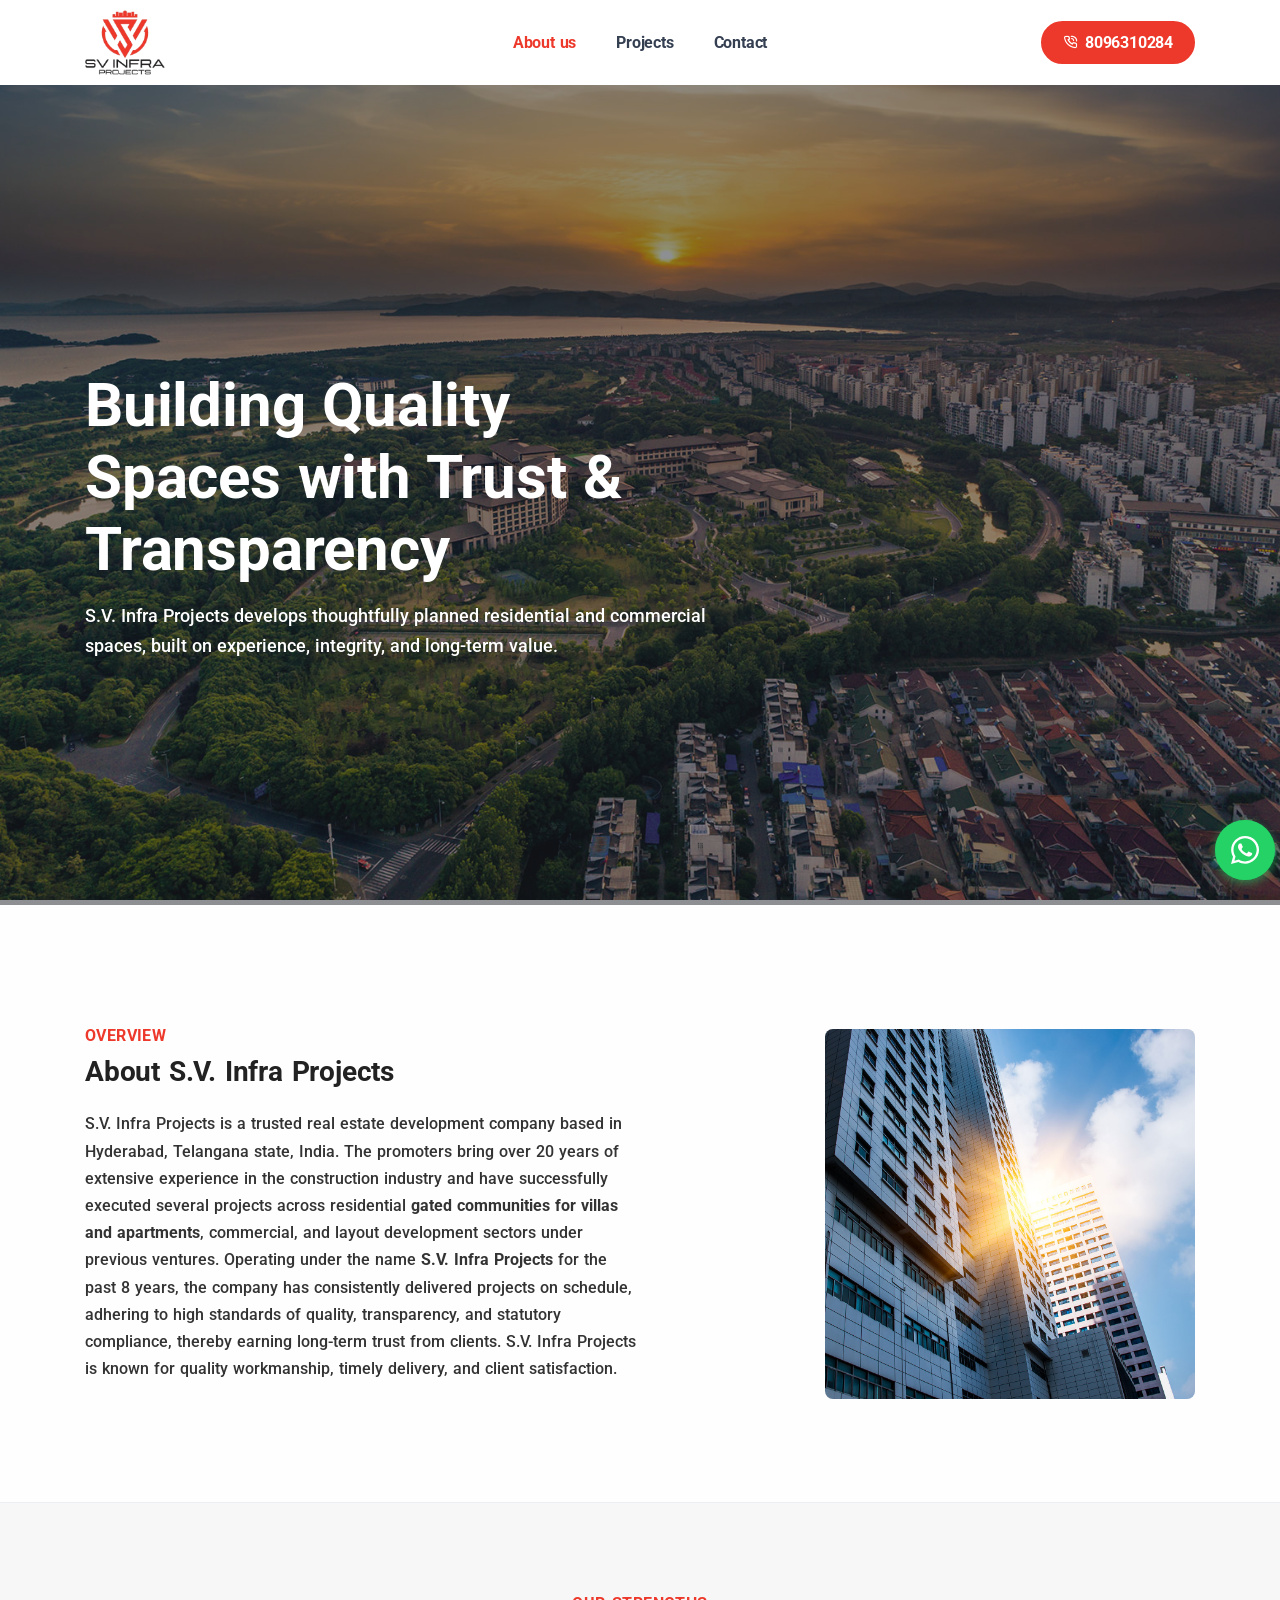
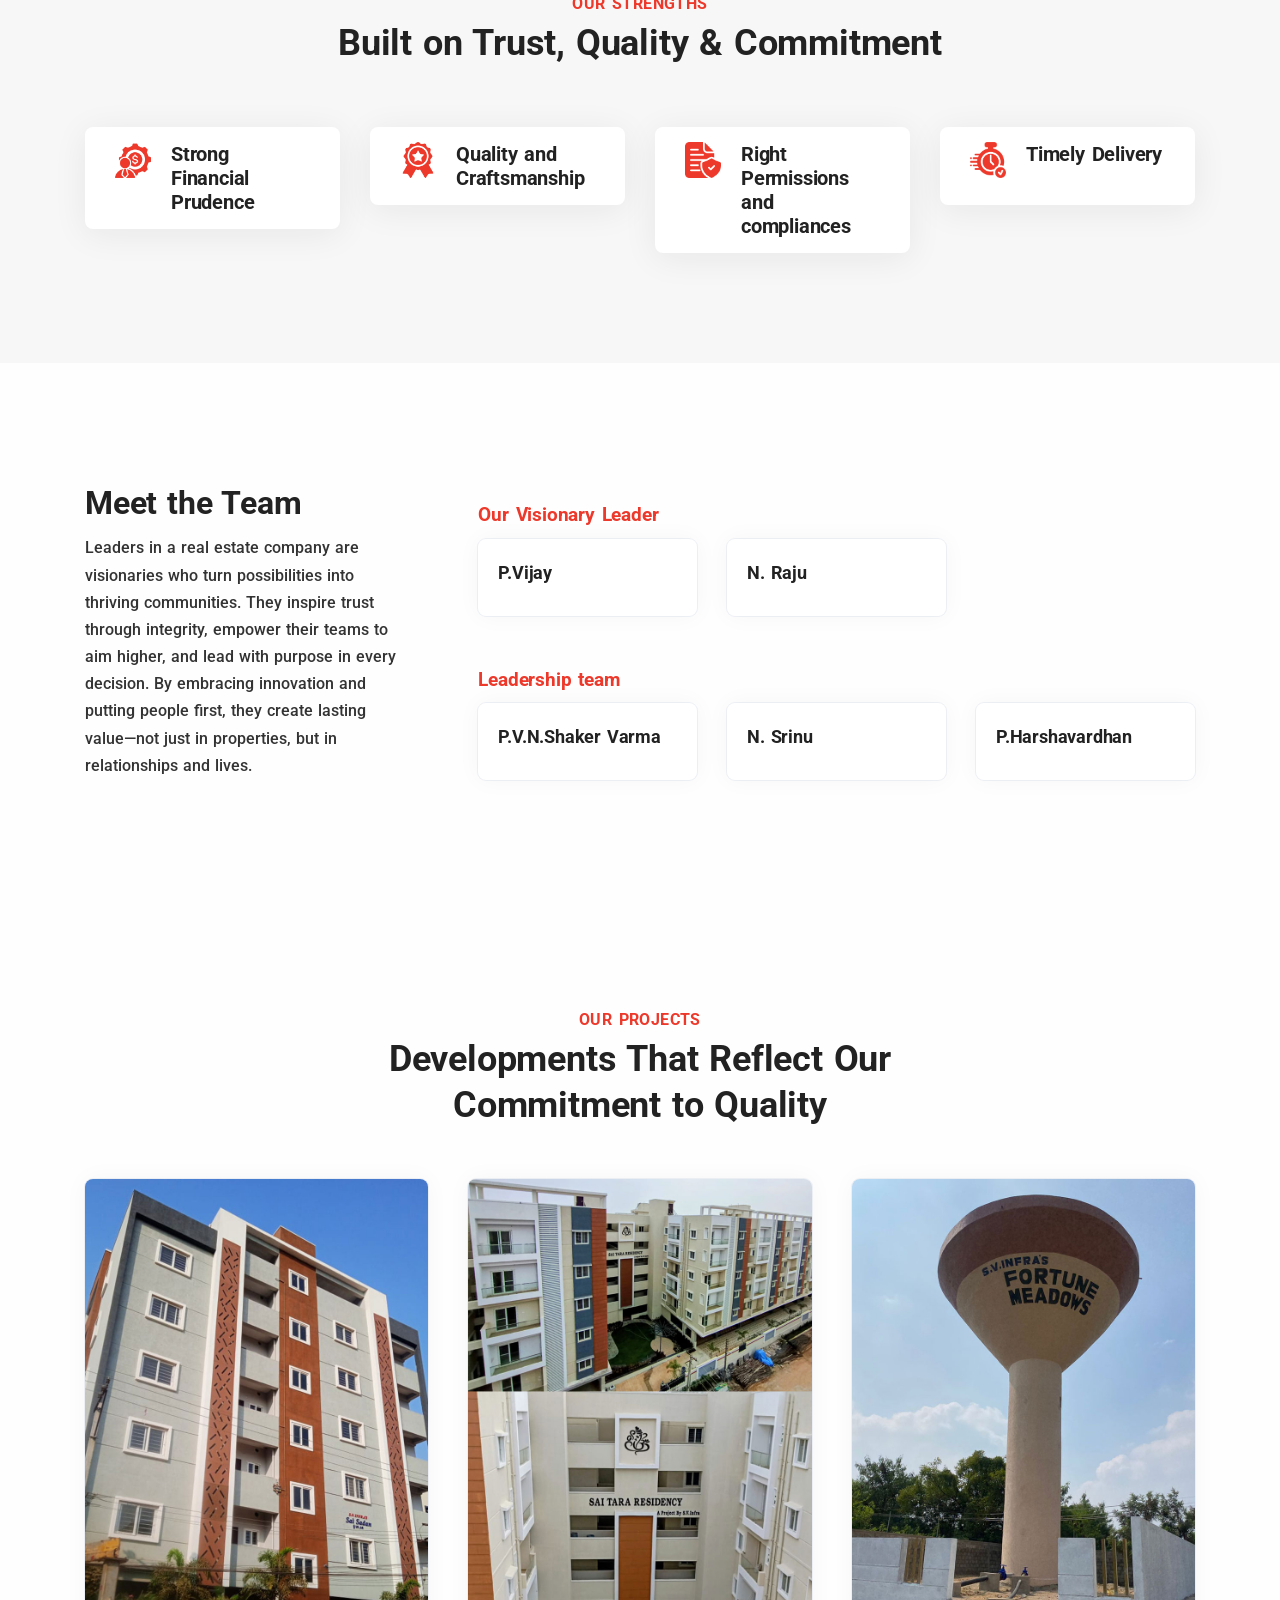
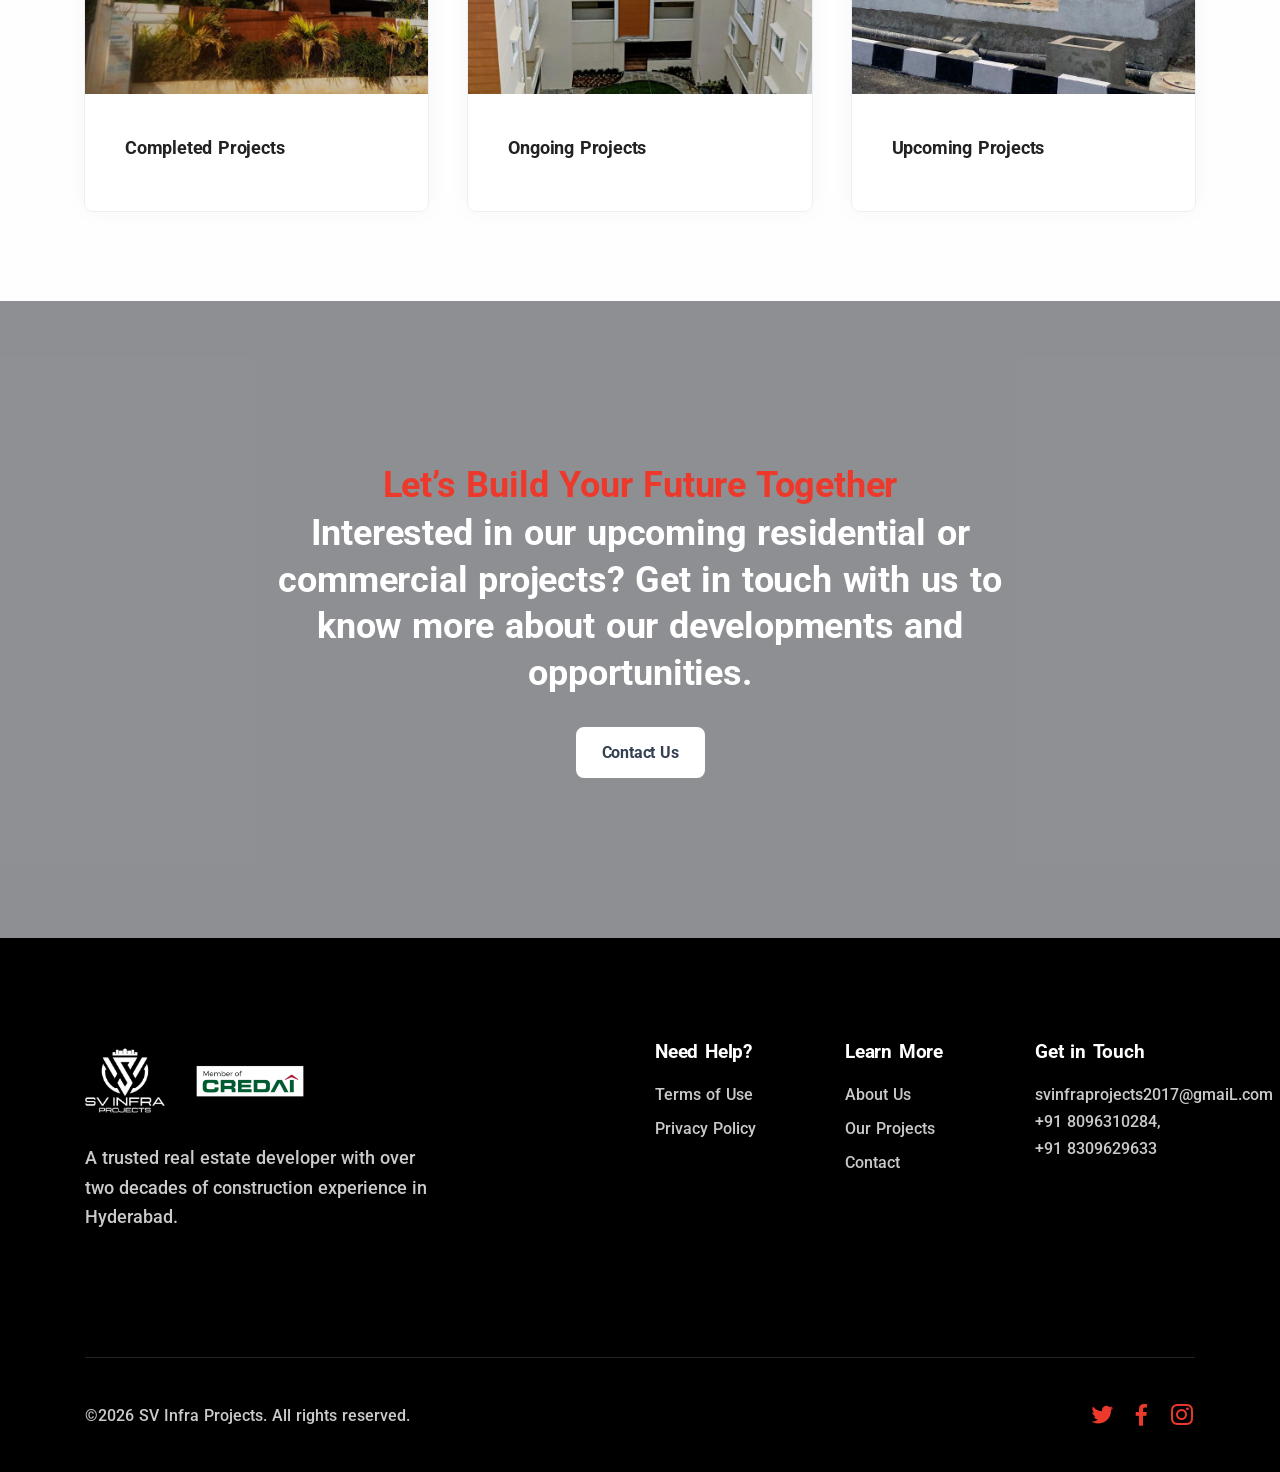
==== index.html @ 5ed94914 "first commit" ====
<!DOCTYPE html>
<html lang="en">
  <head>
    <meta charset="utf-8" />
    <meta name="viewport" content="width=device-width, initial-scale=1.0" />

    
    <title>S.V. Infra Projects | Trusted Real Estate Developer in Hyderabad</title>
    <meta name="description" content="S.V. Infra Projects is a Hyderabad-based real estate developer with 20+ years of construction experience, delivering quality residential and commercial projects with trust and timely execution." />
    <link rel="shortcut icon" href="./assets/img/icon.png" />
    <link rel="stylesheet" href="./assets/css/plugins.css" />
    <link rel="stylesheet" href="./assets/css/style.css" />
    <link rel="stylesheet" href="./assets/css/colors/aqua.css" />
    <link
      href="https://fonts.googleapis.com/css2?family=Italianno&display=swap"
      rel="stylesheet"
    />
    <link rel="stylesheet" href="./assets/css/custom.css" />
    <style>
      .cardDiv{
        background-color: #fff;
        padding: 15px 30px;
        border-radius: 8px;
        box-shadow: 0rem 0.25rem 1.75rem rgba(30, 34, 40, 0.07) !important;
        flex-direction: column;
        /* color:#02464f; */
      }
      .cardDiv h4{
        /* color:#02464f; */
        line-height: normal;
        font-size: 1rem;
      }
      .cardDiv p{
        color:#333;
      }
      .card-body h4{
        /* color:#02464f; */
      }
      #club .card-body{
        padding: 1rem !important;
      }
      .team .card-body{
        padding:1rem
      }

       @media (max-width: 800px) {
            .team .card{
              margin-bottom: 20px;
            }
          }
    </style>
  </head>

  <body>
    <div class="content-wrapper">
      <header class="wrapper bg-soft-primary">
        <nav
          class="navbar navbar-expand-lg navbar navbar-expand-lg" style="background-color: #fff;"
        >
          <div class="container flex-lg-row flex-nowrap align-items-center">
            <div class="navbar-brand w-100" style="padding:10px 0">
              <a href="./index.html">
                <img
                  class="logo-dark"
                  src="./assets/img/logo.png"
                  alt=""
                  style="max-width: 80px"
                />
                
              </a>
            </div>
            <div
              class="navbar-collapse offcanvas offcanvas-nav offcanvas-start"
            >
              <div class="offcanvas-header d-lg-none">
                <h3 class="text-white fs-30 mb-0">SV Infra Projects</h3>
                <button
                  type="button"
                  class="btn-close btn-close-white"
                  data-bs-dismiss="offcanvas"
                  aria-label="Close"
                ></button>
              </div>
              <div class="offcanvas-body ms-lg-auto d-flex flex-column h-100">
                <ul class="navbar-nav">
                  
                  <li class="nav-item">
                    <a class="nav-link active" href="index.html">About us</a>
                  </li>
                  <li class="nav-item">
                    <a class="nav-link" href="projects.html">Projects</a>
                  </li>
                 

                  
                  <li class="nav-item">
                    <a class="nav-link" href="contact.html">Contact</a>
                  </li>
                </ul>
                <!-- /.navbar-nav -->
                <div class="offcanvas-footer d-lg-none">
                  <div>
                    <a href="mailto:svinfraprojects2017@gmaiL.com" class="link-inverse"
                      >svinfraprojects2017@gmaiL.com</a
                    >
                    <br />
                    +91 8096310284, <br />
                    8309629633<br/>
                    <nav class="nav social social-white mt-4">
                      <a href="#" target="_blank"
                        ><i class="uil uil-twitter"></i
                      ></a>
                      <a
                        href="#"
                        target="_blank"
                        ><i class="uil uil-facebook-f"></i
                      ></a>

                      <a
                        href="#"
                        target="_blank"
                        ><i class="uil uil-instagram"></i
                      ></a>
                     
                    </nav>
                    <!-- /.social -->
                  </div>
                </div>
                <!-- /.offcanvas-footer -->
              </div>
              <!-- /.offcanvas-body -->
            </div>
            <!-- /.navbar-collapse -->
            <div class="navbar-other w-100 d-flex ms-auto">
              <ul class="navbar-nav flex-row align-items-center ms-auto">
                <li class="nav-item d-none d-md-block">
                  <a
                    href="tel:8096310284"
                    class="btn btn-sm btn-icon btn-icon-start btn-primary rounded-pill text-white"
                   
                    ><i class="uil uil-phone-volume"></i>8096310284</a
                  >
                </li>

                <li class="nav-item d-lg-none">
                  <button class="hamburger offcanvas-nav-btn">
                    <span></span>
                  </button>
                </li>
              </ul>
              <!-- /.navbar-nav -->
            </div>
            <!-- /.navbar-other -->
          </div>
          <!-- /.container -->
        </nav>
        <!-- /.navbar -->
        <div
          class="offcanvas offcanvas-top bg-light"
          id="offcanvas-search"
          data-bs-scroll="true"
        >
          <div class="container d-flex flex-row py-6">
            
            <button
              type="button"
              class="btn-close"
              data-bs-dismiss="offcanvas"
              aria-label="Close"
            ></button>
          </div>
          <!-- /.container -->
        </div>
        <!-- /.offcanvas -->
      </header>
      <!-- /header -->

      <section
        class="wrapper image-wrapper bg-image bg-overlay text-white"
        style="min-height: calc(100dvh - 80px)"
        data-image-src="assets/img/city-sunset.jpg" id="home"
      >
        <div
          class="container pt-17 pb-12 pt-md-19 pb-md-16"
          style="height: calc(100dvh - 80px); align-content: center"
        >
          <div class="row">
            <div class="col-md-10 col-lg-10 col-xl-7">
              <div class="post-header" style="align-content: left">
                <!-- <div class="post-category text-white">
                  <a href="#" class="" rel="category"
                    >Experience elevated living
                  </a>
                </div> -->
                <!-- /.post-category -->
                <h1 class="display-1 mb-3 text-white">
                  Building Quality Spaces with Trust & Transparency
                </h1>
                <p class="lead">
                  S.V. Infra Projects develops thoughtfully planned residential and commercial spaces, built on experience, integrity, and long-term value.
                </p>
              </div>
              <!-- /.post-header -->
            </div>
            <!-- /column -->
          </div>
          <!-- /.row -->
        </div>
        <!-- /.container -->
      </section>
      <!-- /section -->
      <section class="wrapper bg-light wrapper-border" id="about">
        <div class="container pt-14 pt-md-16 pb-13 pb-md-15">
          <div class="row">
            <div class="col-lg-12">
              <article>
                
                <div class="row gx-0 align-items-center">
                  <div class="col-md-6 text-justify">
                    <h3 class="fs-16 text-uppercase text-primary mb-1">Overview</h3>
                    <h2 class="display-6 mb-4">
                  About S.V. Infra Projects
                </h2>
                    <p>
                      S.V. Infra Projects is a trusted real estate development company based in Hyderabad, Telangana state, India. The promoters bring over 20 years of extensive experience in the construction industry and have successfully executed several projects across residential <strong>gated communities for villas and apartments</strong>, commercial, and layout development sectors under previous ventures. Operating under the name <strong>S.V. Infra Projects</strong> for the past 8 years, the company has consistently delivered projects on schedule, adhering to high standards of quality, transparency, and statutory compliance, thereby earning long-term trust from clients. S.V. Infra Projects is known for quality workmanship, timely delivery, and client satisfaction.
                    </p>
                    
<!-- 
                    <a
                      href="#"
                      class="btn btn-primary rounded-pill mb-6"
                      data-bs-toggle="modal"
                      data-bs-target="#modal-project-enquiry"
                      >Schedule a Site Visit</a
                    > -->
                  </div>
                  <!--/column -->
                  <div class="col-md-4 ms-auto">
                 <figure class="rounded">
                          <img class="img-fluid" src="assets/img/high-rise-office-buildings.jpg" alt="">
                        </figure>
                  </div>
                  <!--/column -->
                </div>
                <!--/.row -->
              </article>
              <!-- /.project -->
            </div>
            <!-- /column -->
          </div>
          <!-- /.row -->

         
        </div>
        <!-- /.container -->
      </section>
      <!-- /section -->
       <section class="wrapper bg-light" id="amenities" style="background-color: #f7f7f7 !important;">
<div class="container py-14 py-md-14">
  <div class="row mb-10 text-center">
    <div class="col-lg-8 col-xl-7 col-xxl-8 mx-auto">
      <h2 class="fs-16 text-uppercase text-primary mb-1">
        Our Strengths
      </h2>
      <h3 class="display-4">
       Built on Trust, Quality & Commitment

      </h3>
    </div>
    <!-- /column -->
  </div>
  <!-- /.row -->
   <div class="row gx-md-5 gy-5 mb-4 mb-md-4">
    <div class="col-md-12">

<div class="row gy-6">
              <div class="col-md-3">
                <div class="d-flex flex-row cardDiv">
                  <div>
                    <img src="./assets/img/financial-advisor.png" class="icon-svg icon-svg-xs solid-mono text-fuchsia me-4" alt="">
                  </div>
                  <div>
                    <h4 class="mb-0">Strong Financial Prudence
</h4>
                    <!-- <p class="mb-0">72% Open Space

</p> -->
                  </div>
                </div>
              </div>
              <!--/column -->
              <div class="col-md-3">
                <div class="d-flex flex-row cardDiv">
                  <div>
                    <img src="./assets/img/premium-badge.png" class="icon-svg icon-svg-xs solid-mono text-violet me-4" alt="">
                  </div>
                  <div>
                    <h4 class="mb-0">Quality and Craftsmanship</h4>
                    <!-- <p class="mb-0">Towers</p> -->
                  </div>
                </div>
              </div>
              <!--/column -->
              <div class="col-md-3">
                <div class="d-flex flex-row cardDiv">
                  <div>
                    <img src="./assets/img/file.png" class="icon-svg icon-svg-xs solid-mono text-orange me-4" alt="">
                  </div>
                  <div>
                    <h4 class="mb-0">Right Permissions and compliances</h4>
                    <!-- <p class="mb-0">Floors</p> -->
                  </div>
                </div>
              </div>
              <!--/column -->
              <div class="col-md-3">
                <div class="d-flex flex-row cardDiv">
                  <div>
                    <img src="./assets/img/on-time.png" class="icon-svg icon-svg-xs solid-mono text-green me-4" alt="">
                  </div>
                  <div>
                    <h4 class="mb-0">Timely Delivery<br><br></h4>
                    <!-- <p class="mb-0">Floor Height</p> -->
                  </div>
                </div>
              </div>
              <!--/column -->


             


           
            </div>

    </div>
    </div>
    </div>
    </section>

<section class="wrapper bg-light team">
  <div class="container py-14 py-md-16">
    <div class="row gx-lg-8 gx-xl-12 gy-10 align-items-center">
      <div class="col-lg-4">
        <!-- <h2 class="fs-15 text-uppercase text-line text-primary text-center mb-3">Meet the Team</h2> -->
        <h3 class="display-5 mb-2">Meet the Team</h3>
        <p>Leaders in a real estate company are visionaries who turn possibilities into thriving communities. They inspire trust through integrity, empower their teams to aim higher, and lead with purpose in every decision. By embracing innovation and putting people first, they create lasting value—not just in properties, but in relationships and lives.</p>
        <!-- <a href="#" class="btn btn-primary rounded-pill mt-3">See All Members</a> -->
      </div>
      <!--/column -->
      <div class="col-lg-8">
        <h4 class="text-primary">Our Visionary Leader</h4>

        <div class="row mb-10">
          <div class="col-md-4"><div class="card"><div class="card-body">
            <h5>P.Vijay</h5>
          </div></div></div>
          <div class="col-md-4"><div class="card"><div class="card-body">
            <h5>N. Raju</h5>
          </div></div></div>
        </div><!-- Row-->
<h4 class="text-primary">Leadership team</h4>
        <div class="row">
          <div class="col-md-4"><div class="card"><div class="card-body">
            <h5>P.V.N.Shaker Varma</h5>
          </div></div></div>
          <div class="col-md-4"><div class="card"><div class="card-body">
            <h5>N. Srinu</h5>
          </div></div></div>
          <div class="col-md-4"><div class="card"><div class="card-body">
            <h5>P.Harshavardhan</h5>
          </div></div></div>
        </div><!-- Row-->
        
      </div>
      <!--/column -->
    </div>
    <!--/.row -->
  </div>
  <!-- /.container -->
</section>
<!-- /section -->
     
      



<section class="wrapper" id="location">
<div class="container py-14 py-md-14">
  <div class="row mb-8 text-center">
    <div class="col-lg-6 col-xl-6 col-xxl-6 mx-auto">
      <h2 class="fs-16 text-uppercase text-primary mb-1">
        Our Projects

      </h2>
      <h3 class="display-4">
Developments That Reflect Our Commitment to Quality      </h3>
    </div>
    <!-- /column -->
  </div>
  <div class="row gx-md-8 gy-10 align-items-center">
    <div class="col-lg-4">
      <div class="card">
        <a href="projects.html#completed">
        <img class="card-img-top" src="assets/img/complted-projects.jpg" alt="">
        <div class="card-body"><h5 class="card-title">Completed Projects</h5></div><!--/.card-body -->
        </a>
      </div><!--/.card -->
    </div>

    <div class="col-lg-4">
      <div class="card">
        <a href="projects.html#ongoing">
        <img class="card-img-top" src="assets/img/ongoing-projects.jpg" alt="">
        <div class="card-body"><h5 class="card-title">Ongoing Projects</h5></div><!--/.card-body -->
        </a>
      </div><!--/.card -->
    </div>

    <div class="col-lg-4">
      <div class="card">
        <a href="projects.html#upcoming">
        <img class="card-img-top" src="assets/img/upcoming-projects.jpg" alt="">
        <div class="card-body"><h5 class="card-title">Upcoming Projects</h5></div><!--/.card-body -->
        </a>
      </div><!--/.card -->
    </div>
  </div>
  </div>
  </section>



  

      <style>
        .nav-tabs .nav-link {
          padding: 1rem 2rem;
        }
        .desktop {
          display: block;
        }
        .mobile {
          display: none;
        }
        @media (max-width: 767px) {
          .desktop {
            display: none;
          }
          .mobile {
            display: block;
          }
        }
      </style>

     
      <section
        id="cta"
        class="wrapper image-wrapper bg-image bg-overlay text-center"
        data-image-src="./assets/img/cta.jpg"
      >
        <div class="container py-18">
          <div class="row">
            <div class="col-md-8 offset-md-2">
              <h2 class="fs-36 text-primary mb-0">
                Let’s Build Your Future Together
              </h2>
              <h3 class="display-4 mb-6 text-white text-center">
                Interested in our upcoming residential or commercial projects? Get in touch with us to know more about our developments and opportunities.
              </h3>
              <a
                href="#"
                class="btn btn-white rounded mb-0 text-nowrap"
                data-bs-toggle="modal"
                data-bs-target="#modal-project-enquiry"
                >Contact Us</a
              >
            </div>
            <!-- /column -->
          </div>
          <!-- /.row -->
        </div>
        <!-- /.container -->
      </section>
      <!-- /section -->
    </div>
    <!-- /.content-wrapper -->
    <footer class="bg-dark text-inverse">
      <div class="container pt-13 pt-md-15 pb-7">
        <div class="row gy-6 gy-lg-0">
          <div class="col-lg-4">
            <div class="widget">
              <img
                class="mb-4 fooLogo"
                src="assets/img/logo-white.png"
                style="max-width: 80px"
                alt=""
              />
             

              <img
                class="mb-4 fooLogo"
                src="assets/img/credai-logo.png"
                style="max-width: 200px"
                alt=""
              />
              <p class="lead mb-5">
                A trusted real estate developer with over two decades of construction experience in Hyderabad.
              </p>
             
            </div>
            <!-- /.widget -->
          </div>
          <!-- /column -->
          <div class="col-md-4 col-lg-2 offset-lg-2">
            <div class="widget">
              <h4 class="widget-title text-white mb-3">Need Help?</h4>
              <ul class="list-unstyled text-reset mb-0">
                
                <li>
                  <a href="#">Terms of Use</a>
                </li>
                <li>
                  <a href="#"
                    >Privacy Policy</a
                  >
                </li>
              </ul>
            </div>
            <!-- /.widget -->
          </div>
          <!-- /column -->
          <div class="col-md-4 col-lg-2">
            <div class="widget">
              <h4 class="widget-title text-white mb-3">Learn More</h4>
              <ul class="list-unstyled mb-0">
                <li>
                  <a href="index.html">About Us</a>
                </li>
                <li>
                  <a href="projects.html">Our Projects</a>
                </li>
               

                <li>
                  <a href="contact.html">Contact</a>
                </li>
              </ul>
            </div>
            <!-- /.widget -->
          </div>
          <!-- /column -->
          <div class="col-md-4 col-lg-2">
            <div class="widget">
              <h4 class="widget-title text-white mb-3">Get in Touch</h4>
              
              <a href="mailto:svinfraprojects2017@gmaiL.com">svinfraprojects2017@gmaiL.com</a><br />
              +91 8096310284, <br>+91 8309629633
            </div>
            <!-- /.widget -->
          </div>
          <!-- /column -->
        </div>
        <!--/.row -->
        <hr class="mt-13 mt-md-15 mb-7" />
        <div class="d-md-flex align-items-center justify-content-between">
          <p class="mb-2 mb-lg-0">©2026 SV Infra Projects. All rights reserved.</p>
          <nav class="nav social social-white text-md-end">
            <a href="#" target="_blank"
              ><i class="uil uil-twitter"></i
            ></a>
            <a
              href="#"
              target="_blank"
              ><i class="uil uil-facebook-f"></i
            ></a>

            <a
              href="#"
              target="_blank"
              ><i class="uil uil-instagram"></i
            ></a>
           
          </nav>
          <!-- /.social -->
        </div>
        <!-- /div -->
      </div>
      <!-- /.container -->
    </footer>

    <style>
      .navbar-stick {
        background-color: #fff !important;
      }
      #wpp-fix {
        position: fixed;
        bottom: 20px;
        right: 5px;
        z-index: 12;
      }
      #wpp-fix .wpp-link {
        -webkit-transition: 0.3s ease-in-out;
        -moz-transition: 0.3s ease-in-out;
        -ms-transition: 0.3s ease-in-out;
        -o-transition: 0.3s ease-in-out;
        transition: 0.3s ease-in-out;
        background: #25d366;
        display: flex;
        z-index: 2;
        position: relative;
        padding: 15px;
        border: none;
        cursor: pointer;
        border-radius: 50%;
        box-shadow: 0 3px 10px rgba(37, 211, 102, 0.56);
        -webkit-transform: scale(1);
        -moz-transform: scale(1);
        -ms-transform: scale(1);
        -o-transform: scale(1);
        transform: scale(1);
      }
      #wpp-fix .wpp-link + .form-wpp,
      #wpp-fix .wpp-link + .form-wpp + .mask {
        -webkit-transition: 0.3s ease-in-out;
        -moz-transition: 0.3s ease-in-out;
        -ms-transition: 0.3s ease-in-out;
        -o-transition: 0.3s ease-in-out;
        width: 100%;
      }
      #wpp-fix .wpp-link > span {
        display: none;
      }
      #wpp-fix .wpp-link:hover {
        -webkit-transform: scale(1.05);
        -moz-transform: scale(1.05);
        -ms-transform: scale(1.05);
        -o-transform: scale(1.05);
        transform: scale(1.05);
        background: #1da851;
      }
      #wpp-fix .wpp-link.hide-this {
        opacity: 0;
        visibility: hidden;
        -webkit-transform: scale(0.5);
        -moz-transform: scale(0.5);
        -ms-transform: scale(0.5);
        -o-transform: scale(0.5);
        transform: scale(0.5);
      }
      #wpp-fix .wpp-link.hide-this + .form-wpp {
        visibility: visible;
        opacity: 1;
        -webkit-transform: scale(1);
        -moz-transform: scale(1);
        -ms-transform: scale(1);
        -o-transform: scale(1);
        transform: scale(1);
        border-radius: 1%;
      }
      #wpp-fix .wpp-link + .form-wpp form.submitting::after,
      #wpp-fix .wpp-link.hide-this + .form-wpp + .mask {
        opacity: 1;
        visibility: visible;
      }
      #wpp-fix .wpp-link + .form-wpp {
        transition: 0.3s ease-in-out;
        position: absolute;
        box-shadow: 0 0 20px 0 rgba(0, 0, 0, 0.12);
        border-radius: 50%;
        bottom: 0;
        right: 0;
        opacity: 0;
        overflow: hidden;
        -webkit-transform: scale(0.2);
        -moz-transform: scale(0.2);
        -ms-transform: scale(0.2);
        -o-transform: scale(0.2);
        transform: scale(0.2);
        z-index: 1;
        visibility: hidden;
        transform-origin: bottom right;
        max-width: 300px;
        min-width: 350px;
      }
      #wpp-fix .wpp-link + .form-wpp + .mask {
        transition: 0.3s ease-in-out;
        position: fixed;
        height: 100%;
        top: 0;
        left: 0;
        background: rgba(0, 0, 0, 0.8);
        opacity: 0;
        visibility: hidden;
      }
      #wpp-fix .wpp-link + .form-wpp .form-content,
      #wpp-fix .wpp-link + .form-wpp form {
        -webkit-transition: 0.3s ease-in-out;
        -moz-transition: 0.3s ease-in-out;
        -ms-transition: 0.3s ease-in-out;
        -o-transition: 0.3s ease-in-out;
      }
      #wpp-fix .wpp-link + .form-wpp .form-content {
        transition: 0.3s ease-in-out;
        padding: 15px;
        float: left;
        position: relative;
        width: 100%;
        background-color: #e9e0d7;
        background-position: 50%;
        background-size: cover;
        /*background-image: url(https://www.davidsonsilva.com.br/wp-content/uploads/2023/04/bg-whatsapp.png);*/
      }
      #wpp-fix .wpp-link + .form-wpp .buss-msg {
        background-color: #fff;
        padding: 10px;
        border-radius: 0 4px 4px;
        line-height: 1.3;
        font-size: 15px;
        max-width: 270px;
        margin: 0 0 10px;
        position: relative;
      }
      #wpp-fix .wpp-link + .form-wpp .buss-msg::before {
        content: "";
        position: absolute;
        border-top: 5px solid #fff;
        border-right: 5px solid #fff;
        border-bottom: 5px solid transparent;
        border-left: 5px solid transparent;
        left: -10px;
        top: 0;
      }
      #wpp-fix .wpp-link + .form-wpp form {
        width: 270px;
        transition: 0.3s ease-in-out;
        float: right;
        position: initial;
      }
      #wpp-fix .wpp-link + .form-wpp form .btn button,
      #wpp-fix .wpp-link + .form-wpp form::after {
        -webkit-transition: 0.3s ease-in-out;
        -moz-transition: 0.3s ease-in-out;
        -ms-transition: 0.3s ease-in-out;
        -o-transition: 0.3s ease-in-out;
      }
      #wpp-fix .wpp-link + .form-wpp form label {
        line-height: 1;
        margin-bottom: 0;
      }
      #wpp-fix .wpp-link + .form-wpp form label.error {
        font-size: 10px;
        padding: 0 5px;
        position: absolute;
        right: 0;
        bottom: 3px;
      }
      #wpp-fix .wpp-link + .form-wpp form .campo {
        position: relative;
        float: left;
        width: 100%;
        margin-bottom: 5px;
      }
      #wpp-fix .wpp-link + .form-wpp form .form-control-wrap {
        float: left;
        width: 100%;
        position: relative;
      }
      #wpp-fix .wpp-link + .form-wpp form .form-control-wrap::after {
        content: "";
        position: absolute;
        border-top: 5px solid #e7ffe7;
        border-right: 5px solid transparent;
        border-bottom: 5px solid transparent;
        border-left: 5px solid #e7ffe7;
        right: -10px;
        top: 0;
      }
      #wpp-fix .wpp-link + .form-wpp form input[type="email"],
      #wpp-fix .wpp-link + .form-wpp form input[type="tel"],
      #wpp-fix .wpp-link + .form-wpp form input[type="text"] {
        border-radius: 4px 0 4px 4px;
        width: 100%;
        padding: 10px;
        background: #e7ffe7;
        border: 1px solid #e7ffe7;
        font-size: 1rem;
      }
      #wpp-fix .wpp-link + .form-wpp form input.error,
      #wpp-fix .wpp-link + .form-wpp form input.not-valid {
        border-color: #f44336;
      }
      #wpp-fix .wpp-link + .form-wpp form input + .not-valid-tip {
        font-size: 10px;
        padding: 0 5px;
        position: absolute;
        right: 0;
        bottom: 0;
      }
      #wpp-fix .wpp-link + .form-wpp form .btn {
        float: right;
        margin-top: 5px;
      }
      #wpp-fix .wpp-link + .form-wpp form .btn button {
        transition: 0.3s ease-in-out;
        background-color: #0c6156;
        border: 1px solid #0c6156;
        text-transform: initial;
        cursor: pointer;
        padding: 8px 12px;
        color: #fff;
        border-radius: 4px;
        font-size: 1rem;
        position: relative;
        display: flex;
        align-items: center;
        justify-content: center;
        gap: 8px;
      }
      #wpp-fix .wpp-link + .form-wpp form .btn button:hover {
        border-color: #06342e;
        background-color: #06342e;
        box-shadow: 0 1px 4px 0 rgba(12, 97, 86, 0.52);
      }
      #wpp-fix .wpp-link + .form-wpp form .response-output {
        font-size: 0.9rem;
        line-height: 1.2;
        float: left;
        margin: 0;
        width: 100%;
        display: none;
        opacity: 0;
        @inclue transition();
      }
      #wpp-fix .wpp-link + .form-wpp form::after {
        transition: 0.3s ease-in-out;
        content: "";
        position: absolute;
        width: calc(100% + 4px);
        height: calc(100% + 15px);
        background: rgba(255, 255, 255, 0.93);
        left: -2px;
        top: -9px;
        z-index: 5;
        /*background-image: url(https://www.davidsonsilva.com.br/wp-content/uploads/2023/04/load.gif);*/
        background-size: 70px;
        background-repeat: no-repeat;
        background-position: 50%;
        opacity: 0;
        visibility: hidden;
      }
      #wpp-fix .wpp-link + .form-wpp form.sent {
        height: 50px;
      }
      #wpp-fix .wpp-link + .form-wpp form.sent .response-output {
        position: absolute;
        width: 100%;
        height: calc(100% + 15px);
        background: #fff;
        opacity: 1;
        left: 0;
        font-size: 1.4rem;
        text-align: center;
        top: 0;
        align-items: center;
        display: flex;
      }
      #wpp-fix .wpp-link + .form-wpp .head-wpp {
        width: 100%;
        padding: 12px 8px;
        background: #0c6156;
        position: relative;
        display: flex;
        flex-wrap: wrap;
        align-items: center;
        z-index: 6;
      }
      #wpp-fix .wpp-link + .form-wpp .head-wpp img {
        margin-right: 8px;
        width: 50px;
        border-radius: 50%;
      }
      #wpp-fix .wpp-link + .form-wpp .head-wpp h3 {
        word-break: keep-all;
        padding-right: 30px;
        font-size: 1.1rem;
        font-weight: 500;
        color: #fff;
        margin: 0 0 0 10px;
      }
      #wpp-fix .wpp-link + .form-wpp .close {
        color: #fff;
        position: absolute;
        cursor: pointer;
        right: 0;
        top: 0;
        padding: 7px 8px;
        font-size: 1.375rem;
      }
      #wpp-fix svg {
        width: initial;
        display: block;
        height: 30px;
      }
      #wpp-fix svg path {
        fill: #fff;
      }
      #wpp-fix.shake .wpp-link::before {
        -webkit-transition: 0.3s ease-in-out;
        -moz-transition: 0.3s ease-in-out;
        -ms-transition: 0.3s ease-in-out;
        -o-transition: 0.3s ease-in-out;
        transition: 0.3s ease-in-out;
        background: rgba(37, 211, 102, 0.6);
        content: "";
        width: 100%;
        height: 100%;
        position: absolute;
        border-radius: 50%;
        z-index: -1;
        top: 0;
        right: 0;
        -webkit-animation: 2s infinite pulse;
        -moz-animation: 2s infinite pulse;
        -o-animation: 2s infinite pulse;
        animation: 2s infinite pulse;
      }
      #wpp-fix.shake svg {
        -webkit-animation: 1s infinite wiggle;
        -moz-animation: 1s infinite wiggle;
        -o-animation: 1s infinite wiggle;
        animation: 1s infinite wiggle;
      }
      @media (max-width: 767px) {
        #wpp-fix {
          bottom: 10%;
        }
        #wpp-fix svg {
          height: 30px;
        }
        #wpp-fix .wpp-link {
          padding: 10px;
        }
        #wpp-fix .wpp-link + .form-wpp form {
          width: 260px;
        }
        #wpp-fix .wpp-link + .form-wpp form .btn button,
        #wpp-fix .wpp-link + .form-wpp form input[type="email"],
        #wpp-fix .wpp-link + .form-wpp form input[type="text"] {
          font-size: 0.875rem;
        }
      }
      @media (max-width: 395px) {
        #wpp-fix .wpp-link + .form-wpp {
          min-width: 290px;
        }
        #wpp-fix .wpp-link + .form-wpp .head-wpp img {
          width: 40px;
        }
      }
      @-webkit-keyframes wiggle {
        0% {
          -webkit-transform: rotate(-3deg);
          -moz-transform: rotate(-3deg);
          -ms-transform: rotate(-3deg);
          -o-transform: rotate(-3deg);
          transform: rotate(-3deg);
        }
        20% {
          -webkit-transform: rotate(20deg);
          -moz-transform: rotate(20deg);
          -ms-transform: rotate(20deg);
          -o-transform: rotate(20deg);
          transform: rotate(20deg);
        }
        40% {
          -webkit-transform: rotate(-15deg);
          -moz-transform: rotate(-15deg);
          -ms-transform: rotate(-15deg);
          -o-transform: rotate(-15deg);
          transform: rotate(-15deg);
        }
        60% {
          -webkit-transform: rotate(5deg);
          -moz-transform: rotate(5deg);
          -ms-transform: rotate(5deg);
          -o-transform: rotate(5deg);
          transform: rotate(5deg);
        }
        90% {
          -webkit-transform: rotate(-1deg);
          -moz-transform: rotate(-1deg);
          -ms-transform: rotate(-1deg);
          -o-transform: rotate(-1deg);
          transform: rotate(-1deg);
        }
        100% {
          -webkit-transform: rotate(0);
          -moz-transform: rotate(0);
          -ms-transform: rotate(0);
          -o-transform: rotate(0);
          transform: rotate(0);
        }
      }
      @-moz-keyframes wiggle {
        0% {
          -webkit-transform: rotate(-3deg);
          -moz-transform: rotate(-3deg);
          -ms-transform: rotate(-3deg);
          -o-transform: rotate(-3deg);
          transform: rotate(-3deg);
        }
        20% {
          -webkit-transform: rotate(20deg);
          -moz-transform: rotate(20deg);
          -ms-transform: rotate(20deg);
          -o-transform: rotate(20deg);
          transform: rotate(20deg);
        }
        40% {
          -webkit-transform: rotate(-15deg);
          -moz-transform: rotate(-15deg);
          -ms-transform: rotate(-15deg);
          -o-transform: rotate(-15deg);
          transform: rotate(-15deg);
        }
        60% {
          -webkit-transform: rotate(5deg);
          -moz-transform: rotate(5deg);
          -ms-transform: rotate(5deg);
          -o-transform: rotate(5deg);
          transform: rotate(5deg);
        }
        90% {
          -webkit-transform: rotate(-1deg);
          -moz-transform: rotate(-1deg);
          -ms-transform: rotate(-1deg);
          -o-transform: rotate(-1deg);
          transform: rotate(-1deg);
        }
        100% {
          -webkit-transform: rotate(0);
          -moz-transform: rotate(0);
          -ms-transform: rotate(0);
          -o-transform: rotate(0);
          transform: rotate(0);
        }
      }
      @-o-keyframes wiggle {
        0% {
          -webkit-transform: rotate(-3deg);
          -moz-transform: rotate(-3deg);
          -ms-transform: rotate(-3deg);
          -o-transform: rotate(-3deg);
          transform: rotate(-3deg);
        }
        20% {
          -webkit-transform: rotate(20deg);
          -moz-transform: rotate(20deg);
          -ms-transform: rotate(20deg);
          -o-transform: rotate(20deg);
          transform: rotate(20deg);
        }
        40% {
          -webkit-transform: rotate(-15deg);
          -moz-transform: rotate(-15deg);
          -ms-transform: rotate(-15deg);
          -o-transform: rotate(-15deg);
          transform: rotate(-15deg);
        }
        60% {
          -webkit-transform: rotate(5deg);
          -moz-transform: rotate(5deg);
          -ms-transform: rotate(5deg);
          -o-transform: rotate(5deg);
          transform: rotate(5deg);
        }
        90% {
          -webkit-transform: rotate(-1deg);
          -moz-transform: rotate(-1deg);
          -ms-transform: rotate(-1deg);
          -o-transform: rotate(-1deg);
          transform: rotate(-1deg);
        }
        100% {
          -webkit-transform: rotate(0);
          -moz-transform: rotate(0);
          -ms-transform: rotate(0);
          -o-transform: rotate(0);
          transform: rotate(0);
        }
      }
      @keyframes wiggle {
        0% {
          -webkit-transform: rotate(-3deg);
          -moz-transform: rotate(-3deg);
          -ms-transform: rotate(-3deg);
          -o-transform: rotate(-3deg);
          transform: rotate(-3deg);
        }
        20% {
          -webkit-transform: rotate(20deg);
          -moz-transform: rotate(20deg);
          -ms-transform: rotate(20deg);
          -o-transform: rotate(20deg);
          transform: rotate(20deg);
        }
        40% {
          -webkit-transform: rotate(-15deg);
          -moz-transform: rotate(-15deg);
          -ms-transform: rotate(-15deg);
          -o-transform: rotate(-15deg);
          transform: rotate(-15deg);
        }
        60% {
          -webkit-transform: rotate(5deg);
          -moz-transform: rotate(5deg);
          -ms-transform: rotate(5deg);
          -o-transform: rotate(5deg);
          transform: rotate(5deg);
        }
        90% {
          -webkit-transform: rotate(-1deg);
          -moz-transform: rotate(-1deg);
          -ms-transform: rotate(-1deg);
          -o-transform: rotate(-1deg);
          transform: rotate(-1deg);
        }
        100% {
          -webkit-transform: rotate(0);
          -moz-transform: rotate(0);
          -ms-transform: rotate(0);
          -o-transform: rotate(0);
          transform: rotate(0);
        }
      }
      @-webkit-keyframes pulse {
        0% {
          -webkit-transform: scale(1);
          -moz-transform: scale(1);
          -ms-transform: scale(1);
          -o-transform: scale(1);
          transform: scale(1);
        }
        50% {
          -webkit-transform: scale(1.6);
          -moz-transform: scale(1.6);
          -ms-transform: scale(1.6);
          -o-transform: scale(1.6);
          transform: scale(1.6);
        }
        100% {
          -webkit-transform: scale(1.7);
          -moz-transform: scale(1.7);
          -ms-transform: scale(1.7);
          -o-transform: scale(1.7);
          transform: scale(1.7);
          opacity: 0;
        }
      }
      @-moz-keyframes pulse {
        0% {
          -webkit-transform: scale(1);
          -moz-transform: scale(1);
          -ms-transform: scale(1);
          -o-transform: scale(1);
          transform: scale(1);
        }
        50% {
          -webkit-transform: scale(1.6);
          -moz-transform: scale(1.6);
          -ms-transform: scale(1.6);
          -o-transform: scale(1.6);
          transform: scale(1.6);
        }
        100% {
          -webkit-transform: scale(1.7);
          -moz-transform: scale(1.7);
          -ms-transform: scale(1.7);
          -o-transform: scale(1.7);
          transform: scale(1.7);
          opacity: 0;
        }
      }
      @-o-keyframes pulse {
        0% {
          -webkit-transform: scale(1);
          -moz-transform: scale(1);
          -ms-transform: scale(1);
          -o-transform: scale(1);
          transform: scale(1);
        }
        50% {
          -webkit-transform: scale(1.6);
          -moz-transform: scale(1.6);
          -ms-transform: scale(1.6);
          -o-transform: scale(1.6);
          transform: scale(1.6);
        }
        100% {
          -webkit-transform: scale(1.7);
          -moz-transform: scale(1.7);
          -ms-transform: scale(1.7);
          -o-transform: scale(1.7);
          transform: scale(1.7);
          opacity: 0;
        }
      }
      @keyframes pulse {
        0% {
          -webkit-transform: scale(1);
          -moz-transform: scale(1);
          -ms-transform: scale(1);
          -o-transform: scale(1);
          transform: scale(1);
        }
        50% {
          -webkit-transform: scale(1.6);
          -moz-transform: scale(1.6);
          -ms-transform: scale(1.6);
          -o-transform: scale(1.6);
          transform: scale(1.6);
        }
        100% {
          -webkit-transform: scale(1.7);
          -moz-transform: scale(1.7);
          -ms-transform: scale(1.7);
          -o-transform: scale(1.7);
          transform: scale(1.7);
          opacity: 0;
        }
      }
      #wpp-fix {
        position: fixed;
        bottom: 20px;
        right: 5px;
        z-index: 12;
      }
      #wpp-fix .wpp-link {
        -webkit-transition: 0.3s ease-in-out;
        -moz-transition: 0.3s ease-in-out;
        -ms-transition: 0.3s ease-in-out;
        -o-transition: 0.3s ease-in-out;
        transition: 0.3s ease-in-out;
        background: #25d366;
        display: flex;
        z-index: 2;
        position: relative;
        padding: 15px;
        border: none;
        cursor: pointer;
        border-radius: 50%;
        box-shadow: 0 3px 10px rgba(37, 211, 102, 0.56);
        -webkit-transform: scale(1);
        -moz-transform: scale(1);
        -ms-transform: scale(1);
        -o-transform: scale(1);
        transform: scale(1);
      }
      #wpp-fix .wpp-link + .form-wpp,
      #wpp-fix .wpp-link + .form-wpp + .mask {
        -webkit-transition: 0.3s ease-in-out;
        -moz-transition: 0.3s ease-in-out;
        -ms-transition: 0.3s ease-in-out;
        -o-transition: 0.3s ease-in-out;
        width: 100%;
      }
      #wpp-fix .wpp-link > span {
        display: none;
      }
      #wpp-fix .wpp-link:hover {
        -webkit-transform: scale(1.05);
        -moz-transform: scale(1.05);
        -ms-transform: scale(1.05);
        -o-transform: scale(1.05);
        transform: scale(1.05);
        background: #1da851;
      }
      #wpp-fix .wpp-link.hide-this {
        opacity: 0;
        visibility: hidden;
        -webkit-transform: scale(0.5);
        -moz-transform: scale(0.5);
        -ms-transform: scale(0.5);
        -o-transform: scale(0.5);
        transform: scale(0.5);
      }
      #wpp-fix .wpp-link.hide-this + .form-wpp {
        visibility: visible;
        opacity: 1;
        -webkit-transform: scale(1);
        -moz-transform: scale(1);
        -ms-transform: scale(1);
        -o-transform: scale(1);
        transform: scale(1);
        border-radius: 1%;
      }
      #wpp-fix .wpp-link + .form-wpp form.submitting::after,
      #wpp-fix .wpp-link.hide-this + .form-wpp + .mask {
        opacity: 1;
        visibility: visible;
      }
      #wpp-fix .wpp-link + .form-wpp {
        transition: 0.3s ease-in-out;
        position: absolute;
        box-shadow: 0 0 20px 0 rgba(0, 0, 0, 0.12);
        border-radius: 50%;
        bottom: 0;
        right: 0;
        opacity: 0;
        overflow: hidden;
        -webkit-transform: scale(0.2);
        -moz-transform: scale(0.2);
        -ms-transform: scale(0.2);
        -o-transform: scale(0.2);
        transform: scale(0.2);
        z-index: 1;
        visibility: hidden;
        transform-origin: bottom right;
        max-width: 300px;
        min-width: 350px;
      }
      #wpp-fix .wpp-link + .form-wpp + .mask {
        transition: 0.3s ease-in-out;
        position: fixed;
        height: 100%;
        top: 0;
        left: 0;
        background: rgba(0, 0, 0, 0.8);
        opacity: 0;
        visibility: hidden;
      }
      #wpp-fix .wpp-link + .form-wpp .form-content,
      #wpp-fix .wpp-link + .form-wpp form {
        -webkit-transition: 0.3s ease-in-out;
        -moz-transition: 0.3s ease-in-out;
        -ms-transition: 0.3s ease-in-out;
        -o-transition: 0.3s ease-in-out;
      }
      #wpp-fix .wpp-link + .form-wpp .form-content {
        transition: 0.3s ease-in-out;
        padding: 15px;
        float: left;
        position: relative;
        width: 100%;
        background-color: #e9e0d7;
        background-position: 50%;
        background-size: cover;
        /*background-image: url(https://www.davidsonsilva.com.br/wp-content/uploads/2023/04/bg-whatsapp.png);*/
      }
      #wpp-fix .wpp-link + .form-wpp .buss-msg {
        background-color: #fff;
        padding: 10px;
        border-radius: 0 4px 4px;
        line-height: 1.3;
        font-size: 15px;
        max-width: 270px;
        margin: 0 0 10px;
        position: relative;
      }
      #wpp-fix .wpp-link + .form-wpp .buss-msg::before {
        content: "";
        position: absolute;
        border-top: 5px solid #fff;
        border-right: 5px solid #fff;
        border-bottom: 5px solid transparent;
        border-left: 5px solid transparent;
        left: -10px;
        top: 0;
      }
      #wpp-fix .wpp-link + .form-wpp form {
        width: 270px;
        transition: 0.3s ease-in-out;
        float: right;
        position: initial;
      }
      #wpp-fix .wpp-link + .form-wpp form .btn button,
      #wpp-fix .wpp-link + .form-wpp form::after {
        -webkit-transition: 0.3s ease-in-out;
        -moz-transition: 0.3s ease-in-out;
        -ms-transition: 0.3s ease-in-out;
        -o-transition: 0.3s ease-in-out;
      }
      #wpp-fix .wpp-link + .form-wpp form label {
        line-height: 1;
        margin-bottom: 0;
      }
      #wpp-fix .wpp-link + .form-wpp form label.error {
        font-size: 10px;
        padding: 0 5px;
        position: absolute;
        right: 0;
        bottom: 3px;
      }
      #wpp-fix .wpp-link + .form-wpp form .campo {
        position: relative;
        float: left;
        width: 100%;
        margin-bottom: 5px;
      }
      #wpp-fix .wpp-link + .form-wpp form .form-control-wrap {
        float: left;
        width: 100%;
        position: relative;
      }
      #wpp-fix .wpp-link + .form-wpp form .form-control-wrap::after {
        content: "";
        position: absolute;
        border-top: 5px solid #e7ffe7;
        border-right: 5px solid transparent;
        border-bottom: 5px solid transparent;
        border-left: 5px solid #e7ffe7;
        right: -10px;
        top: 0;
      }
      #wpp-fix .wpp-link + .form-wpp form input[type="email"],
      #wpp-fix .wpp-link + .form-wpp form input[type="tel"],
      #wpp-fix .wpp-link + .form-wpp form input[type="text"] {
        border-radius: 4px 0 4px 4px;
        width: 100%;
        padding: 10px;
        background: #e7ffe7;
        border: 1px solid #e7ffe7;
        font-size: 1rem;
      }
      #wpp-fix .wpp-link + .form-wpp form input.error,
      #wpp-fix .wpp-link + .form-wpp form input.not-valid {
        border-color: #f44336;
      }
      #wpp-fix .wpp-link + .form-wpp form input + .not-valid-tip {
        font-size: 10px;
        padding: 0 5px;
        position: absolute;
        right: 0;
        bottom: 0;
      }
      #wpp-fix .wpp-link + .form-wpp form .btn {
        float: right;
        margin-top: 5px;
      }
      #wpp-fix .wpp-link + .form-wpp form .btn button {
        transition: 0.3s ease-in-out;
        background-color: #0c6156;
        border: 1px solid #0c6156;
        text-transform: initial;
        cursor: pointer;
        padding: 8px 12px;
        color: #fff;
        border-radius: 4px;
        font-size: 1rem;
        position: relative;
        display: flex;
        align-items: center;
        justify-content: center;
        gap: 8px;
      }
      #wpp-fix .wpp-link + .form-wpp form .btn button:hover {
        border-color: #06342e;
        background-color: #06342e;
        box-shadow: 0 1px 4px 0 rgba(12, 97, 86, 0.52);
      }
      #wpp-fix .wpp-link + .form-wpp form .response-output {
        font-size: 0.9rem;
        line-height: 1.2;
        float: left;
        margin: 0;
        width: 100%;
        display: none;
        opacity: 0;
        @inclue transition();
      }
      #wpp-fix .wpp-link + .form-wpp form::after {
        transition: 0.3s ease-in-out;
        content: "";
        position: absolute;
        width: calc(100% + 4px);
        height: calc(100% + 15px);
        background: rgba(255, 255, 255, 0.93);
        left: -2px;
        top: -9px;
        z-index: 5;
        /*background-image: url(https://www.davidsonsilva.com.br/wp-content/uploads/2023/04/load.gif);*/
        background-size: 70px;
        background-repeat: no-repeat;
        background-position: 50%;
        opacity: 0;
        visibility: hidden;
      }
      #wpp-fix .wpp-link + .form-wpp form.sent {
        height: 50px;
      }
      #wpp-fix .wpp-link + .form-wpp form.sent .response-output {
        position: absolute;
        width: 100%;
        height: calc(100% + 15px);
        background: #fff;
        opacity: 1;
        left: 0;
        font-size: 1.4rem;
        text-align: center;
        top: 0;
        align-items: center;
        display: flex;
      }
      #wpp-fix .wpp-link + .form-wpp .head-wpp {
        width: 100%;
        padding: 12px 8px;
        background: #0c6156;
        position: relative;
        display: flex;
        flex-wrap: wrap;
        align-items: center;
        z-index: 6;
      }
      #wpp-fix .wpp-link + .form-wpp .head-wpp img {
        margin-right: 8px;
        width: 50px;
        border-radius: 50%;
      }
      #wpp-fix .wpp-link + .form-wpp .head-wpp h3 {
        word-break: keep-all;
        padding-right: 30px;
        font-size: 1.1rem;
        font-weight: 500;
        color: #fff;
        margin: 0 0 0 10px;
      }
      #wpp-fix .wpp-link + .form-wpp .close {
        color: #fff;
        position: absolute;
        cursor: pointer;
        right: 0;
        top: 0;
        padding: 7px 8px;
        font-size: 1.375rem;
      }
      #wpp-fix svg {
        width: initial;
        display: block;
        height: 30px;
      }
      #wpp-fix svg path {
        fill: #fff;
      }
      #wpp-fix.shake .wpp-link::before {
        -webkit-transition: 0.3s ease-in-out;
        -moz-transition: 0.3s ease-in-out;
        -ms-transition: 0.3s ease-in-out;
        -o-transition: 0.3s ease-in-out;
        transition: 0.3s ease-in-out;
        background: rgba(37, 211, 102, 0.6);
        content: "";
        width: 100%;
        height: 100%;
        position: absolute;
        border-radius: 50%;
        z-index: -1;
        top: 0;
        right: 0;
        -webkit-animation: 2s infinite pulse;
        -moz-animation: 2s infinite pulse;
        -o-animation: 2s infinite pulse;
        animation: 2s infinite pulse;
      }
      #wpp-fix.shake svg {
        -webkit-animation: 1s infinite wiggle;
        -moz-animation: 1s infinite wiggle;
        -o-animation: 1s infinite wiggle;
        animation: 1s infinite wiggle;
      }
      @media (max-width: 767px) {
        #wpp-fix {
          bottom: 10%;
        }
        #wpp-fix svg {
          height: 30px;
        }
        #wpp-fix .wpp-link {
          padding: 10px;
        }
        #wpp-fix .wpp-link + .form-wpp form {
          width: 260px;
        }
        #wpp-fix .wpp-link + .form-wpp form .btn button,
        #wpp-fix .wpp-link + .form-wpp form input[type="email"],
        #wpp-fix .wpp-link + .form-wpp form input[type="text"] {
          font-size: 0.875rem;
        }
      }
      @media (max-width: 395px) {
        #wpp-fix .wpp-link + .form-wpp {
          min-width: 290px;
        }
        #wpp-fix .wpp-link + .form-wpp .head-wpp img {
          width: 40px;
        }
      }
    </style>

    <div class="modal fade" id="modal-project-enquiry" tabindex="-1">
      <div class="modal-dialog modal-dialog-centered modal-md">
        <div class="modal-content">
          <div class="modal-body">
            <div class="container-fluid">
              <div class="row">
                <!-- <div class="col-md-4"></div> -->
                <div class="col-12">
                  <button
                    type="button"
                    class="btn-close"
                    data-bs-dismiss="modal"
                    aria-label="Close"
                  ></button>
                  <h2 class="mb-3 text-start text-primary">
                    We’re Here to Help You Move Forward
                  </h2>
                  <p class="lead mb-6 text-start">
                    Interested in this project? Share your details and our team
                    will get in touch with you shortly.
                  </p>
                  <form id="contactForm" class="needs-validation" novalidate>
  <div class="form-floating mb-4">
    <input type="text" class="form-control" placeholder="Name" id="loginName" name="name" required />
    <label for="loginName">Name</label>
    <div class="invalid-feedback">Please enter your name.</div>
  </div>

  <div class="form-floating mb-4">
    <input type="text" class="form-control" placeholder="Contact Number" id="contactNumber" name="phone"
      pattern="[0-9]{10}" required />
    <label for="contactNumber">Contact Number</label>
    <div class="invalid-feedback">Enter valid 10-digit phone number.</div>
  </div>

  <div class="form-floating mb-4">
    <input type="email" class="form-control" placeholder="Email" id="loginEmail" name="email" required />
    <label for="loginEmail">Email</label>
    <div class="invalid-feedback">Please enter a valid email address.</div>
  </div>

  <button type="submit" class="btn btn-primary w-100 mb-2">Request More Info</button>
</form>

<div id="formMsg" class="mt-3"></div>
                  <p class="fs-12">
                    We value your privacy. Your details are safe with us and
                    used only to assist with your inquiry.
                  </p>
                  <!-- /form -->
                </div>
              </div>
            </div>
          </div>
          <!--/.modal-content -->
        </div>
        <!--/.modal-body -->
      </div>
      <!--/.modal-dialog -->
    </div>
    <!--/.modal -->

    <div id="wpp-fix" class="right shake" style="z-index: 9999">
      <a
        href="https://api.whatsapp.com/send?phone=918096310284&amp;text=Kindly%20share%20more%20details"
        target="_blank"
      >
        <button id="wpp-link" class="wpp-form wpp-link">
          <svg
            height="682pt"
            viewBox="-23 -21 682 682.667"
            width="682pt"
            xmlns="https://www.w3.org/2000/svg"
          >
            <path
              d="M544.387 93.008C484.512 33.063 404.883.035 320.05 0 145.246 0 2.98 142.262 2.91 317.113c-.024 55.895 14.577 110.457 42.331 158.551L.25 640l168.121-44.102c46.324 25.27 98.477 38.586 151.55 38.602h.134c174.785 0 317.066-142.273 317.132-317.133.036-84.742-32.921-164.418-92.8-224.36zM320.05 580.94h-.11c-47.296-.02-93.683-12.73-134.16-36.742l-9.62-5.715-99.766 26.172 26.628-97.27-6.27-9.972c-26.386-41.969-40.32-90.476-40.296-140.281.055-145.332 118.305-263.57 263.7-263.57 70.406.023 136.59 27.476 186.355 77.3s77.156 116.051 77.133 186.485C583.582 462.69 465.34 580.94 320.05 580.94zm144.586-197.418c-7.922-3.968-46.883-23.132-54.149-25.78-7.258-2.645-12.547-3.962-17.824 3.968-5.285 7.93-20.469 25.781-25.094 31.066-4.625 5.29-9.242 5.953-17.168 1.985-7.925-3.965-33.457-12.336-63.726-39.332-23.555-21.012-39.457-46.961-44.082-54.89-4.617-7.938-.04-11.813 3.476-16.173 8.578-10.652 17.168-21.82 19.809-27.105 2.644-5.29 1.32-9.918-.664-13.883-1.977-3.965-17.824-42.969-24.426-58.84-6.437-15.445-12.965-13.36-17.832-13.601-4.617-.231-9.902-.278-15.187-.278-5.282 0-13.868 1.98-21.133 9.918-7.262 7.934-27.73 27.102-27.73 66.106s28.394 76.683 32.355 81.972c3.96 5.29 55.879 85.328 135.367 119.649 18.906 8.172 33.664 13.043 45.176 16.695 18.984 6.031 36.254 5.18 49.91 3.14 15.226-2.277 46.879-19.171 53.488-37.68 6.602-18.51 6.602-34.374 4.617-37.683-1.976-3.304-7.261-5.285-15.183-9.254zm0 0"
              fill-rule="evenodd"
            ></path>
          </svg>
        </button>
      </a>
    </div>
    <script src="./assets/js/plugins.js"></script>
    <script src="./assets/js/theme.js"></script>
    <script src="//cdnjs.cloudflare.com/ajax/libs/jquery/2.2.2/jquery.min.js"></script>
    <script id="rendered-js">
      // init Isotope
      var $grid = $(".grid").isotope({
        itemSelector: ".project",
        layoutMode: "fitRows",
      });

      // filter functions
      var filterFns = {
        // show if number is greater than 50
        numberGreaterThan50: function () {
          var number = $(this).find(".number").text();
          return parseInt(number, 10) > 50;
        },
        // show if name ends with -ium
        ium: function () {
          var name = $(this).find(".name").text();
          return name.match(/ium$/);
        },
      };

      // bind filter on select change
      $(".filters-select").on("change", function () {
        alert();
        // get filter value from option value
        var filterValue = this.value;
        // use filterFn if matches value
        filterValue = filterFns[filterValue] || filterValue;
        $grid.isotope({ filter: filterValue });
      });
      //# sourceURL=pen.js hello
    </script>
    <script>
     $("#contactForm").on("submit", function (e) {
  e.preventDefault();

  // Bootstrap validation check
  if (!this.checkValidity()) {
    this.classList.add("was-validated");
    return false;
  }

  const formData = {
    name: $("#loginName").val(),
    phone: $("#contactNumber").val(),
    email: $("#loginEmail").val(),
  };

  $.ajax({
    url: "./assets/php/contact.php",
    type: "POST",
    data: formData,
    beforeSend: function () {
      $("#formMsg").html("Sending...");
    },
    success: function (response) {
      $("#formMsg").html(
        `<div class="alert alert-success">${response}</div>`
      );

      // Reset the form
      $("#contactForm")[0].reset();
      $("#contactForm").removeClass("was-validated");

      // Close modal after 1 second
      setTimeout(() => {
        const modalEl = document.getElementById("modal-project-enquiry");
        const modal = bootstrap.Modal.getInstance(modalEl);
        modal.hide();

        // Optional: Clear success message
        $("#formMsg").html("");
      }, 1000);
    },
    error: function () {
      $("#formMsg").html(
        `<div class="alert alert-danger">Something went wrong. Try again.</div>`
      );
    },
  });
});


    </script>
    
  </body>
</html>
---- assets/css/colors/aqua.css ----
a,
a:hover,
.dropdown-item:focus,
.dropdown-item:hover,
.dropdown-header,
.dropdown-item.active,
.dropdown-item:active,
.dropdown-menu-dark .dropdown-item.active,
.dropdown-menu-dark .dropdown-item:active,
.nav-pills .nav-link.active,
.nav-pills .show > .nav-link,
.nav-tabs .nav-item.show .nav-link,
.nav-tabs .nav-link.active,
.navbar-light .navbar-nav .nav-link:focus,
.navbar-light .navbar-nav .nav-link:hover,
.navbar-light .navbar-text a,
.navbar-light .navbar-text a:focus,
.navbar-light .navbar-text a:hover,
.navbar-light .navbar-nav .nav-link.active,
.navbar-light .navbar-nav .show > .nav-link,
.page-item.active .page-link,
.page-link:hover,
.page-link:focus,
.bg-dark.text-inverse a:not(.btn):not([class*="link-"]):hover,
.text-inverse a:not(.btn):hover,
[class*="offcanvas-"].text-inverse a:not(.btn):not([class*="link-"]):hover,
.filter:not(.basic-filter) ul li a.active,
.filter:not(.basic-filter) ul li a:hover,
.filter.basic-filter ul li a.active,
.filter.basic-filter ul li a:hover,
.icon-list.bullet-primary i,
.icon-list.bullet-soft-primary i,
.link-primary,
.unordered-list.bullet-primary li:before,
.link-primary:focus,
.link-primary:hover,
.post-meta li a:hover,
.accordion-wrapper .card-header button,
.accordion-wrapper .card-header button:before,
.accordion-wrapper .card-header button:hover,
.collapse-link,
.collapse-link:hover,
.breadcrumb-item a:hover,
.plyr--full-ui input[type="range"],
.progress-wrap:after,
.navbar-light.fixed .nav-link:focus,
.navbar-light.fixed .nav-link:hover,
.external:hover,
.external:hover:after,
.navbar-expand.navbar-light
  .navbar-nav
  .dropdown:not(.dropdown-submenu)
  > .dropdown-toggle:after,
.navbar-light .language-select .dropdown-toggle:after,
.text-inverse a:not(.btn):hover,
.bg-dark.text-inverse a:not(.btn):not([class*="link-"]):hover,
.bg-navy.text-inverse a:not(.btn):not([class*="link-"]):hover,
[class*="offcanvas-"].text-inverse a:not(.btn):not([class*="link-"]):hover,
.timeline .timeline-item .timeline-marker,
.nav-tabs.nav-tabs-basic .nav-link.active {
  color: #ed392b;
}
.link-dark:hover,
.text-primary,
.text-reset a:hover,
a.text-reset:hover,
.list-unstyled li a.active,
.icon-list.bullet-bg i[class*="bullet-soft-primary"],
.icon-list.bullet-bg i.bullet-white,
.icon-list.bullet-white i,
.sidebar nav .nav-link.active,
.plyr__control--overlaid:focus,
.plyr__control--overlaid:hover,
.navbar.navbar-light.fixed .btn.btn-outline-primary:not(:hover) {
  color: #ed392b !important;
}
.form-control:focus {
  border-color: #fcf6e5;
}
.text-line.text-primary:before,
.tooltip-inner,
.icon-list.bullet-primary.bullet-bg i,
.form-check-input:checked,
.navbar.navbar-light.fixed .btn:not(.btn-expand):not(.btn-gradient),
.text-line:before {
  background-color: #ed392b;
}
.bg-primary,
.icon-list.bullet-bg i[class*="bullet-primary"] {
  background-color: #ed392b !important;
}
.plyr--video .plyr__controls .plyr__control.plyr__tab-focus,
.plyr--video .plyr__controls .plyr__control:hover,
.plyr--video .plyr__controls .plyr__control[aria-expanded="true"] {
  background: #ed392b;
}
.swiper-container.nav-color .swiper-slide figure .item-link:hover,
.swiper-container.nav-color .swiper-navigation .swiper-button:hover {
  background: #ed392b !important;
}
.text-inverse a:not(.btn):hover,
.form-check-input:checked,
.navbar.navbar-light.fixed .btn:not(.btn-expand):not(.btn-gradient),
blockquote,
.post-meta li a:hover,
.hero-slider:before,
.lg-outer .lg-item:after,
.loader,
.tp-loader.spinner,
.nav-tabs.nav-tabs-basic .nav-link:focus,
.nav-tabs.nav-tabs-basic .nav-link:hover {
  border-color: #ed392b;
}
.border-primary {
  border-color: #ed392b !important;
}
.btn-primary {
  --bs-btn-active-bg: $main-color;
  --bs-btn-active-border-color: $main-color;
  --bs-btn-color: #fff;
  --bs-btn-bg: #ed392b;
  --bs-btn-border-color: #ed392b;
  --bs-btn-hover-color: #fff;
  --bs-btn-hover-bg: #ed392b;
  --bs-btn-hover-border-color: #ed392b;
  --bs-btn-focus-shadow-rgb: 110, 181, 207;
  --bs-btn-active-color: #fff;
  --bs-btn-active-bg: #ed392b;
  --bs-btn-active-border-color: #ed392b;
  --bs-btn-active-shadow: 0rem 0.25rem 0.75rem rgba(30, 34, 40, 0.15);
  --bs-btn-disabled-color: #fff;
  --bs-btn-disabled-bg: #ed392b;
  --bs-btn-disabled-border-color: #ed392b;
}
.btn-primary.btn-expand {
  color: #ed392b;
}
.btn-primary.btn-expand:before {
  background-color: #ed392b;
}
.btn-primary.btn-circle.ripple::before,
.btn-primary.btn-circle.ripple::after {
  background-color: #ed392b;
}
.btn-soft-primary {
  --bs-btn-color: #ed392b;
  --bs-btn-bg: #e4f1f6;
  --bs-btn-border-color: #e4f1f6;
  --bs-btn-hover-color: #ed392b;
  --bs-btn-hover-bg: #e4f1f6;
  --bs-btn-hover-border-color: #e4f1f6;
  --bs-btn-focus-shadow-rgb: 206, 230, 239;
  --bs-btn-active-color: #ed392b;
  --bs-btn-active-bg: #e4f1f6;
  --bs-btn-active-border-color: #e4f1f6;
  --bs-btn-active-shadow: 0rem 0.25rem 0.75rem rgba(30, 34, 40, 0.15);
  --bs-btn-disabled-color: #ed392b;
  --bs-btn-disabled-bg: #e4f1f6;
  --bs-btn-disabled-border-color: #e4f1f6;
}
.btn-soft-primary.btn-expand {
  color: #ed392b;
}
.btn-soft-primary.btn-expand i,
.btn-soft-primary.btn-expand:before,
.btn-soft-primary.btn-expand:hover,
.btn-soft-primary.btn-expand:hover:before {
  color: #ed392b;
}
.btn-soft-primary.btn-expand:before {
  background-color: #fcf6e5;
}
.btn-soft-primary.btn-circle.ripple::before,
.btn-soft-primary.btn-circle.ripple::after {
  background-color: #fcf6e5;
}
.btn-outline-primary {
  --bs-btn-active-bg: $main-color;
  --bs-btn-active-border-color: $main-color;
  --bs-btn-color: #ed392b;
  --bs-btn-border-color: #ed392b;
  --bs-btn-hover-color: #fff;
  --bs-btn-hover-bg: #ed392b;
  --bs-btn-hover-border-color: #ed392b;
  --bs-btn-focus-shadow-rgb: 84, 168, 199;
  --bs-btn-active-color: #fff;
  --bs-btn-active-bg: #ed392b;
  --bs-btn-active-border-color: #ed392b;
  --bs-btn-active-shadow: 0rem 0.25rem 0.75rem rgba(30, 34, 40, 0.15);
  --bs-btn-disabled-color: #ed392b;
  --bs-btn-disabled-bg: transparent;
  --bs-btn-disabled-border-color: #ed392b;
  --bs-gradient: none;
}
.btn-white.btn-play:hover {
  color: #ed392b;
}
.bs-tooltip-auto[data-popper-placement^="top"] .tooltip-arrow::before,
.bs-tooltip-top .tooltip-arrow::before {
  border-top-color: #ed392b;
}
.bs-tooltip-auto[data-popper-placement^="right"] .tooltip-arrow::before,
.bs-tooltip-end .tooltip-arrow::before,
.wrapper.bg-primary.angled.lower-end:after,
.wrapper.bg-primary.angled.upper-end:before {
  border-right-color: #ed392b;
}
.bs-tooltip-auto[data-popper-placement^="bottom"] .tooltip-arrow::before,
.bs-tooltip-bottom .tooltip-arrow::before {
  border-bottom-color: #ed392b;
}
.bs-tooltip-auto[data-popper-placement^="left"] .tooltip-arrow::before,
.bs-tooltip-start .tooltip-arrow::before,
.wrapper.bg-primary.angled.lower-start:after,
.wrapper.bg-primary.angled.upper-start:before {
  border-left-color: #ed392b;
}
.progress-list .progressbar.primary svg path:last-child,
.progress-wrap svg.progress-circle path {
  stroke: #ed392b;
}
.progress-list .progressbar.soft-primary svg path:last-child {
  stroke: #98cbdd;
}
.lineal-fill,
.text-primary .lineal-fill {
  fill: #98cbdd;
}
.shape .svg-fill {
  fill: #ed392b;
}
.shape.soft-primary .svg-fill {
  fill: #eff7fa;
}
.shape.pale-primary .svg-fill {
  fill: #e4f1f6;
}
::-moz-selection {
  background: rgba(84, 168, 199, 0.7);
}
::selection {
  background: rgba(84, 168, 199, 0.7);
}
.underline.primary:after,
.underline:after {
  background: rgba(84, 168, 199, 0.12);
}
.underline-2.primary:after,
.underline-2:not([class*="underline-gradient-"]):after {
  background: #ed392b;
}
.underline-3.primary.style-1:before,
.underline-3.primary.style-1:after {
  border-color: #ed392b;
}
.underline-3.primary.style-2:after {
  background-image: url("data:image/svg+xml,%3Csvg xmlns='http://www.w3.org/2000/svg' viewBox='0 0 208.01 8.3'%3E%3Cpath fill='%23ed392b' d='M64.42,2.42Q42.78,1.46,21.19,0c-2.8-.19-4.09.89-3.87,2L3.92,1.87c-5.13-.05-5.28,3.87-.12,3.92l60.49.55c46.63,2.08,93.34,2.51,139.81,1.27,5-.13,5.39-3.87.13-3.92Z'/%3E%3C/svg%3E");
}
.underline-3.primary.style-3:after {
  background-image: url("data:image/svg+xml,%3Csvg xmlns='http://www.w3.org/2000/svg' viewBox='0 0 205 9.37'%3E%3Cpath fill='%23ed392b' d='M202.47,9.37A1191.26,1191.26,0,0,0,1.79,7.48,1.67,1.67,0,0,1,0,5.92H0A1.76,1.76,0,0,1,1.63,4.21c67-5.71,133.83-5.43,200.8-.27A2.75,2.75,0,0,1,205,6.88h0A2.6,2.6,0,0,1,202.47,9.37Z'/%3E%3C/svg%3E");
}
a.hover-2:before,
a.hover-3:before {
  background-color: #e4f1f6;
}
.bg-soft-primary {
  background-color: #f5f5f5 !important;
}
.text-soft-primary {
  color: #eff7fa !important;
}
.bg-pale-primary {
  background-color: #e4f1f6 !important;
}
.text-pale-primary {
  color: #e4f1f6 !important;
}
.bg-gradient-primary {
  background: linear-gradient(180deg, #eff7fa, rgba(255, 255, 255, 0) 100%);
}
.bg-gradient-reverse-primary {
  background: linear-gradient(0deg, #eff7fa, rgba(255, 255, 255, 0) 100%);
}
.border-soft-primary {
  border-color: #f5f5f5 !important;
}
.wrapper.bg-soft-primary.angled.lower-start:after,
.wrapper.bg-soft-primary.angled.upper-start:before {
  border-left-color: #f5f5f5;
}
.wrapper.bg-soft-primary.angled.lower-end:after,
.wrapper.bg-soft-primary.angled.upper-end:before {
  border-right-color: #eff7fa;
}
.wrapper.bg-pale-primary.angled.lower-start:after,
.wrapper.bg-pale-primary.angled.upper-start:before {
  border-left-color: #e4f1f6;
}
.wrapper.bg-pale-primary.angled.lower-end:after,
.wrapper.bg-pale-primary.angled.upper-end:before {
  border-right-color: #e4f1f6;
}
.icon-list.bullet-soft-primary.bullet-bg i {
  background-color: #fcf6e5;
}
.icon-list.bullet-bg i[class*="bullet-soft-primary"] {
  background-color: #fcf6e5 !important;
}
form.dark-fields .form-control:focus {
  border-color: rgba(84, 168, 199, 0.5);
}
.alert-dismissible.alert-primary .btn-close {
  color: #4c97b3;
}
.alert-dismissible.alert-primary .btn-close:hover {
  color: #326577;
}
.alert-primary {
  color: #3b768b;
  background-color: #eef6f9;
  border-color: #cce5ee;
}
.alert-primary .alert-link {
  color: #43869f;
}
.swiper-container.nav-color .swiper-slide figure .item-link,
.swiper-container.nav-color .swiper-navigation .swiper-button {
  background: rgba(84, 168, 199, 0.9) !important;
}
.swiper-container.nav-color .swiper-navigation .swiper-button-disabled {
  background: rgba(84, 168, 199, 0.7) !important;
}
.overlay.color span.bg {
  background: rgba(84, 168, 199, 0.7);
}
.itooltip-color.itooltip-inner,
.itooltip-primary.itooltip-inner {
  background: rgba(84, 168, 199, 0.9);
}
.bg-dot.primary {
  background-image: radial-gradient(#ed392b 2px, transparent 2.5px);
}
.bg-line.primary {
  background: repeating-linear-gradient(
    -55deg,
    rgba(255, 255, 255, 0) 0.8px,
    #ed392b 1.6px,
    #ed392b 3px,
    rgba(255, 255, 255, 0) 3.8px,
    rgba(255, 255, 255, 0) 10px
  );
}
.navbar-light .navbar-toggler-icon {
  background-image: url("data:image/svg+xml,<svg version='1.1' xmlns='http://www.w3.org/2000/svg' width='45' height='32' viewBox='0 0 45 32'><path fill='#ed392b' d='M26.88 29.888c-1.076 1.289-2.683 2.103-4.48 2.103s-3.404-0.814-4.472-2.093l-0.008-0.009-5.12-7.040-8.192-10.048-3.52-4.608c-0.646-0.848-1.036-1.922-1.036-3.087 0-2.828 2.292-5.12 5.12-5.12 0.139 0 0.277 0.006 0.413 0.016l-0.018-0.001h33.664c0.118-0.010 0.256-0.015 0.396-0.015 2.828 0 5.12 2.292 5.12 5.12 0 1.165-0.389 2.239-1.045 3.1l0.009-0.013-3.52 4.608-7.872 10.048z'/></svg>");
}
.cursor-primary a {
  cursor: url("data:image/svg+xml,%3Csvg xmlns='http://www.w3.org/2000/svg' width='50' height='50' viewBox='0 0 50 50'%3E%3Cdefs%3E%3Cstyle%3E.cls-1%7Bfill:%23ed392b;opacity:0.9;%7D.cls-2%7Bfill:%23fff;%7D%3C/style%3E%3C/defs%3E%3Ccircle class='cls-1' cx='25' cy='25' r='25'/%3E%3Cpath class='cls-2' d='M21.79,26.79,17,31.59V30a1,1,0,0,0-2,0v4a1,1,0,0,0,.08.38,1,1,0,0,0,.54.54A1,1,0,0,0,16,35h4a1,1,0,0,0,0-2H18.41l4.8-4.79a1,1,0,0,0-1.42-1.42Z'/%3E%3Cpath class='cls-2' d='M34.92,15.62a1,1,0,0,0-.54-.54A1,1,0,0,0,34,15H30a1,1,0,0,0,0,2h1.59l-4.8,4.79a1,1,0,0,0,0,1.41h0a1,1,0,0,0,1.41,0h0L33,18.41V20a1,1,0,0,0,2,0V16A1,1,0,0,0,34.92,15.62Z'/%3E%3C/svg%3E"),
    auto;
}
.process-wrapper.arrow [class*="col-"]:before {
  background-image: url("data:image/svg+xml,%3Csvg xmlns='http://www.w3.org/2000/svg' viewBox='0 0 108.15 19.5'%3E%3Cpath fill='%23ed392b' d='M2.38,13.63A107.77,107.77,0,0,1,41.56,3.28C54.29,2.51,67,4.2,79.4,6.9c7.73,1.68,15.38,3.73,23,5.86a1.56,1.56,0,0,0,.83-3C89.85,6,76.35,2.5,62.54.87A111,111,0,0,0,24,2.73,119,119,0,0,0,.8,10.93c-1.81.85-.23,3.54,1.58,2.7Z'/%3E%3Cpath fill='%23ed392b' d='M95.51,19.27A60.35,60.35,0,0,1,107,12.41a1.58,1.58,0,0,0,1.12-1.29,1.53,1.53,0,0,0-.75-1.56,20.31,20.31,0,0,1-9-8.65,1.56,1.56,0,0,0-2.7,1.57c2.34,4,5.79,7.86,10.12,9.78l.37-2.86a62.69,62.69,0,0,0-12.25,7.18,1.6,1.6,0,0,0-.56,2.14,1.56,1.56,0,0,0,2.13.55Z'/%3E%3C/svg%3E");
}
@media (min-width: 576px) {
  .navbar-expand-sm.navbar-light
    .navbar-nav
    .dropdown:not(.dropdown-submenu)
    > .dropdown-toggle:after {
    color: #ed392b;
  }
}
@media (min-width: 768px) {
  .navbar-expand-md.navbar-light
    .navbar-nav
    .dropdown:not(.dropdown-submenu)
    > .dropdown-toggle:after {
    color: #ed392b;
  }
}
@media (min-width: 992px) {
  .navbar-expand-lg.navbar-light
    .navbar-nav
    .dropdown:not(.dropdown-submenu)
    > .dropdown-toggle:after {
    color: #ed392b;
  }
}
@media (min-width: 1200px) {
  .navbar-expand-xl.navbar-light
    .navbar-nav
    .dropdown:not(.dropdown-submenu)
    > .dropdown-toggle:after {
    color: #ed392b;
  }
}
@media (min-width: 1400px) {
  .navbar-expand-xxl.navbar-light
    .navbar-nav
    .dropdown:not(.dropdown-submenu)
    > .dropdown-toggle:after {
    color: #ed392b;
  }
}
.navbar.navbar-light.fixed .btn.btn-outline-primary:not(:hover) {
  background: none !important;
}
---- assets/css/custom.css ----
@import url("https://fonts.googleapis.com/css2?family=Italianno&display=swap");

.italianno {
  font-family: "Italianno", serif !important;
  font-weight: 400;
  font-style: normal;
  letter-spacing: 1px;
}

.text-gold {
  color: #efbf04;
}
.fw-light {
  font-weight: 300 !important;
}
.fw-normal {
  font-weight: normal !important;
}
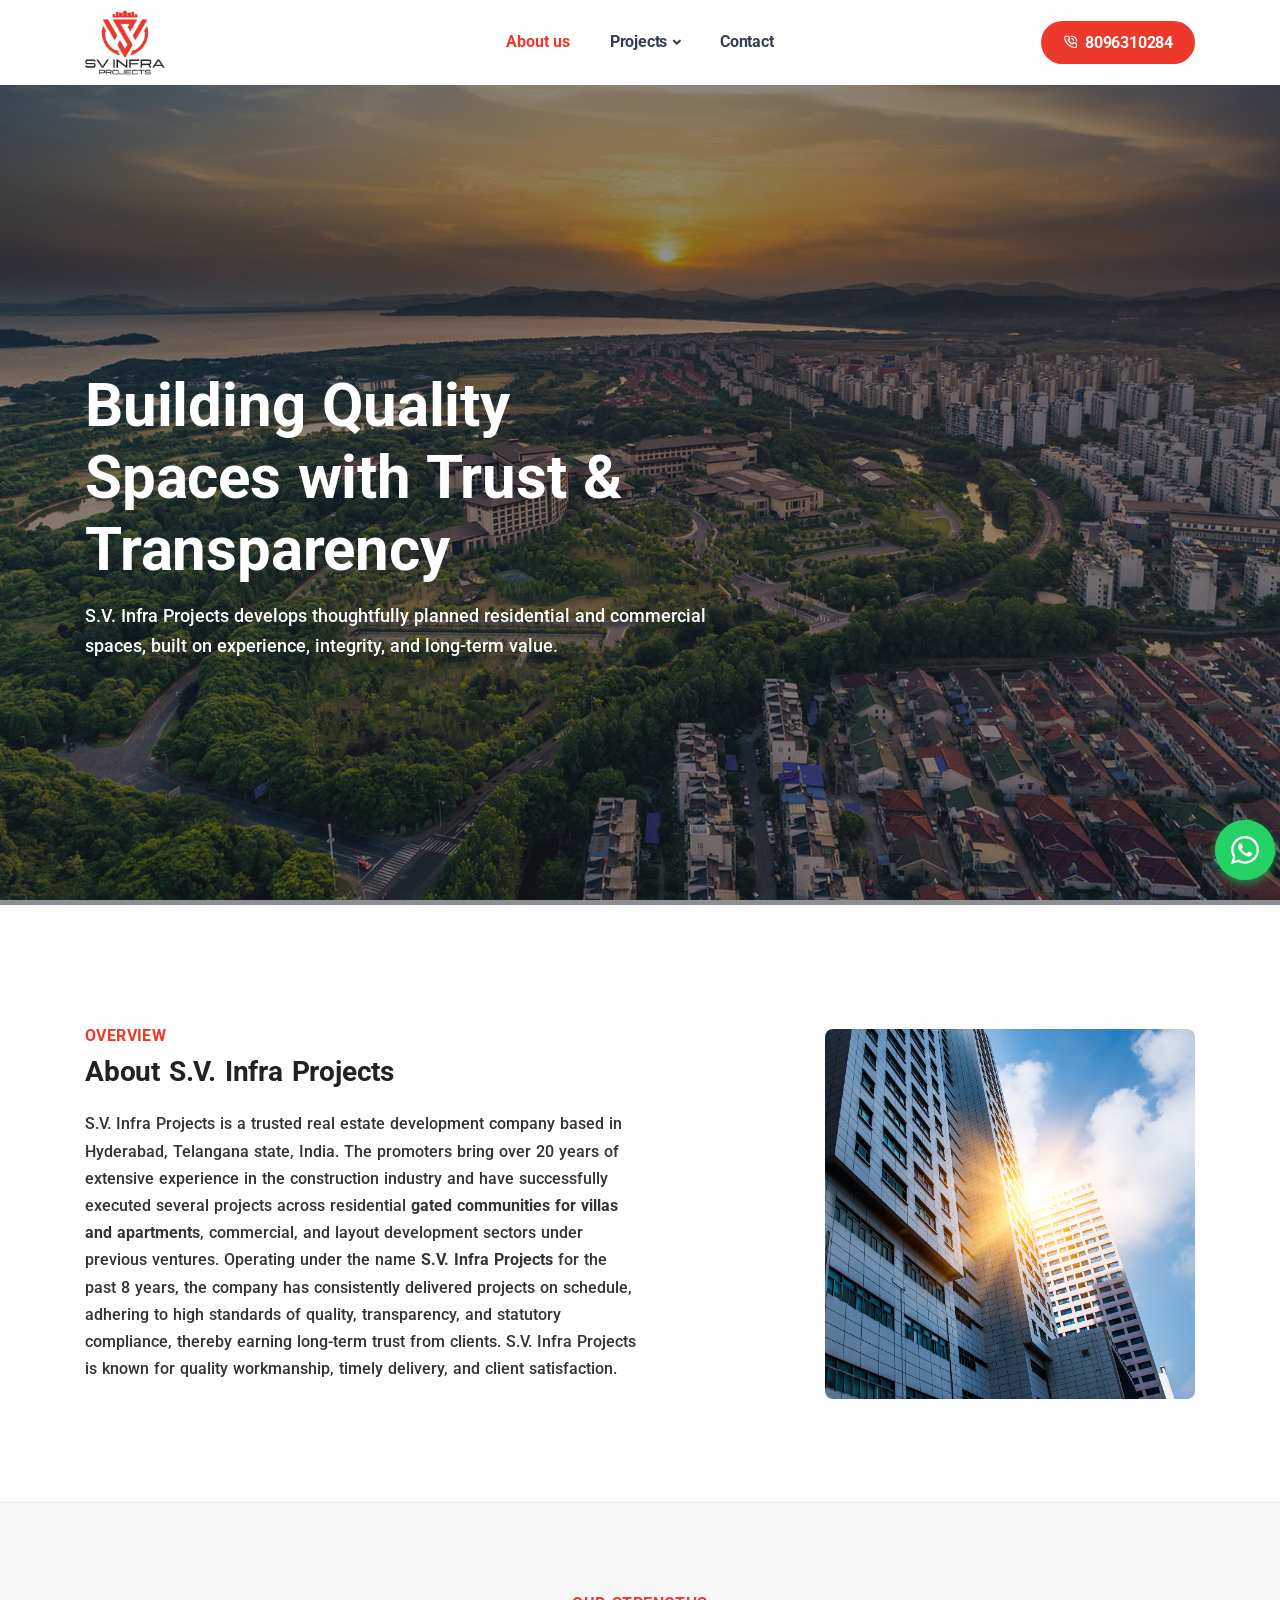
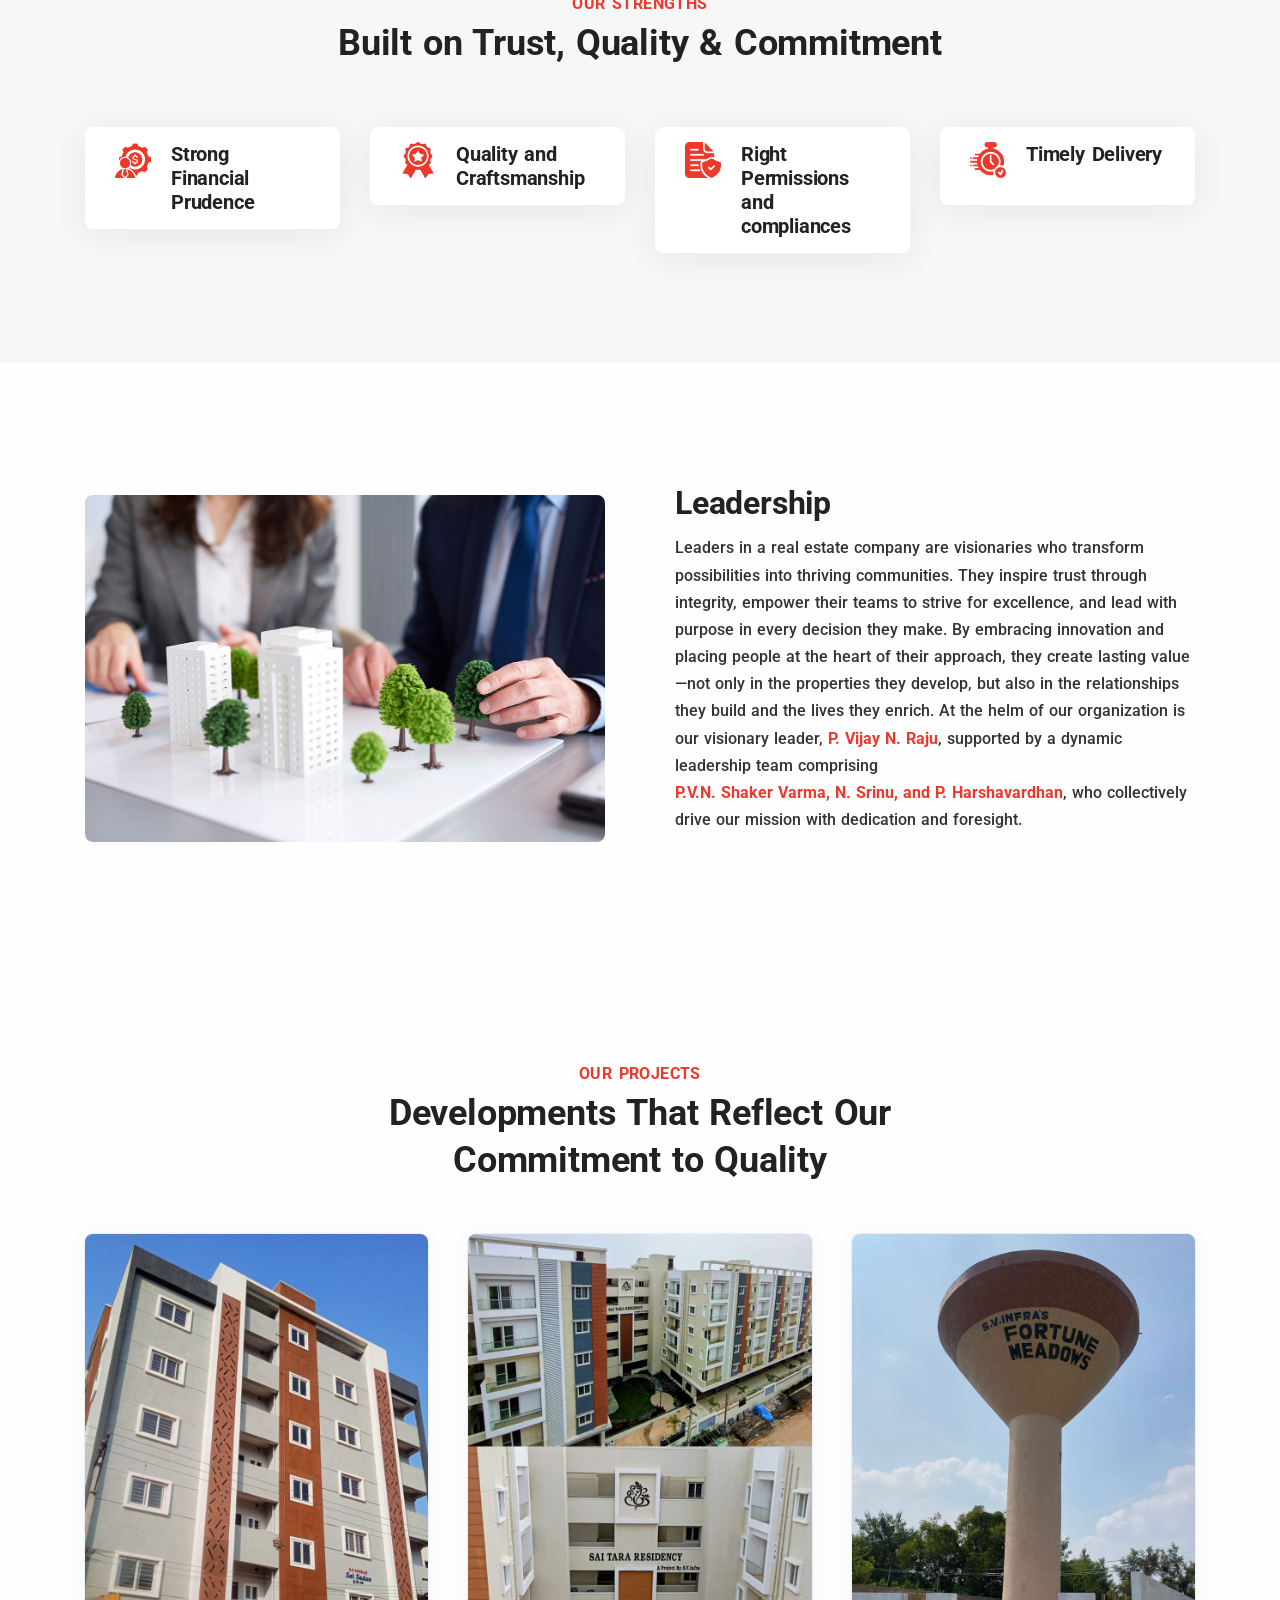
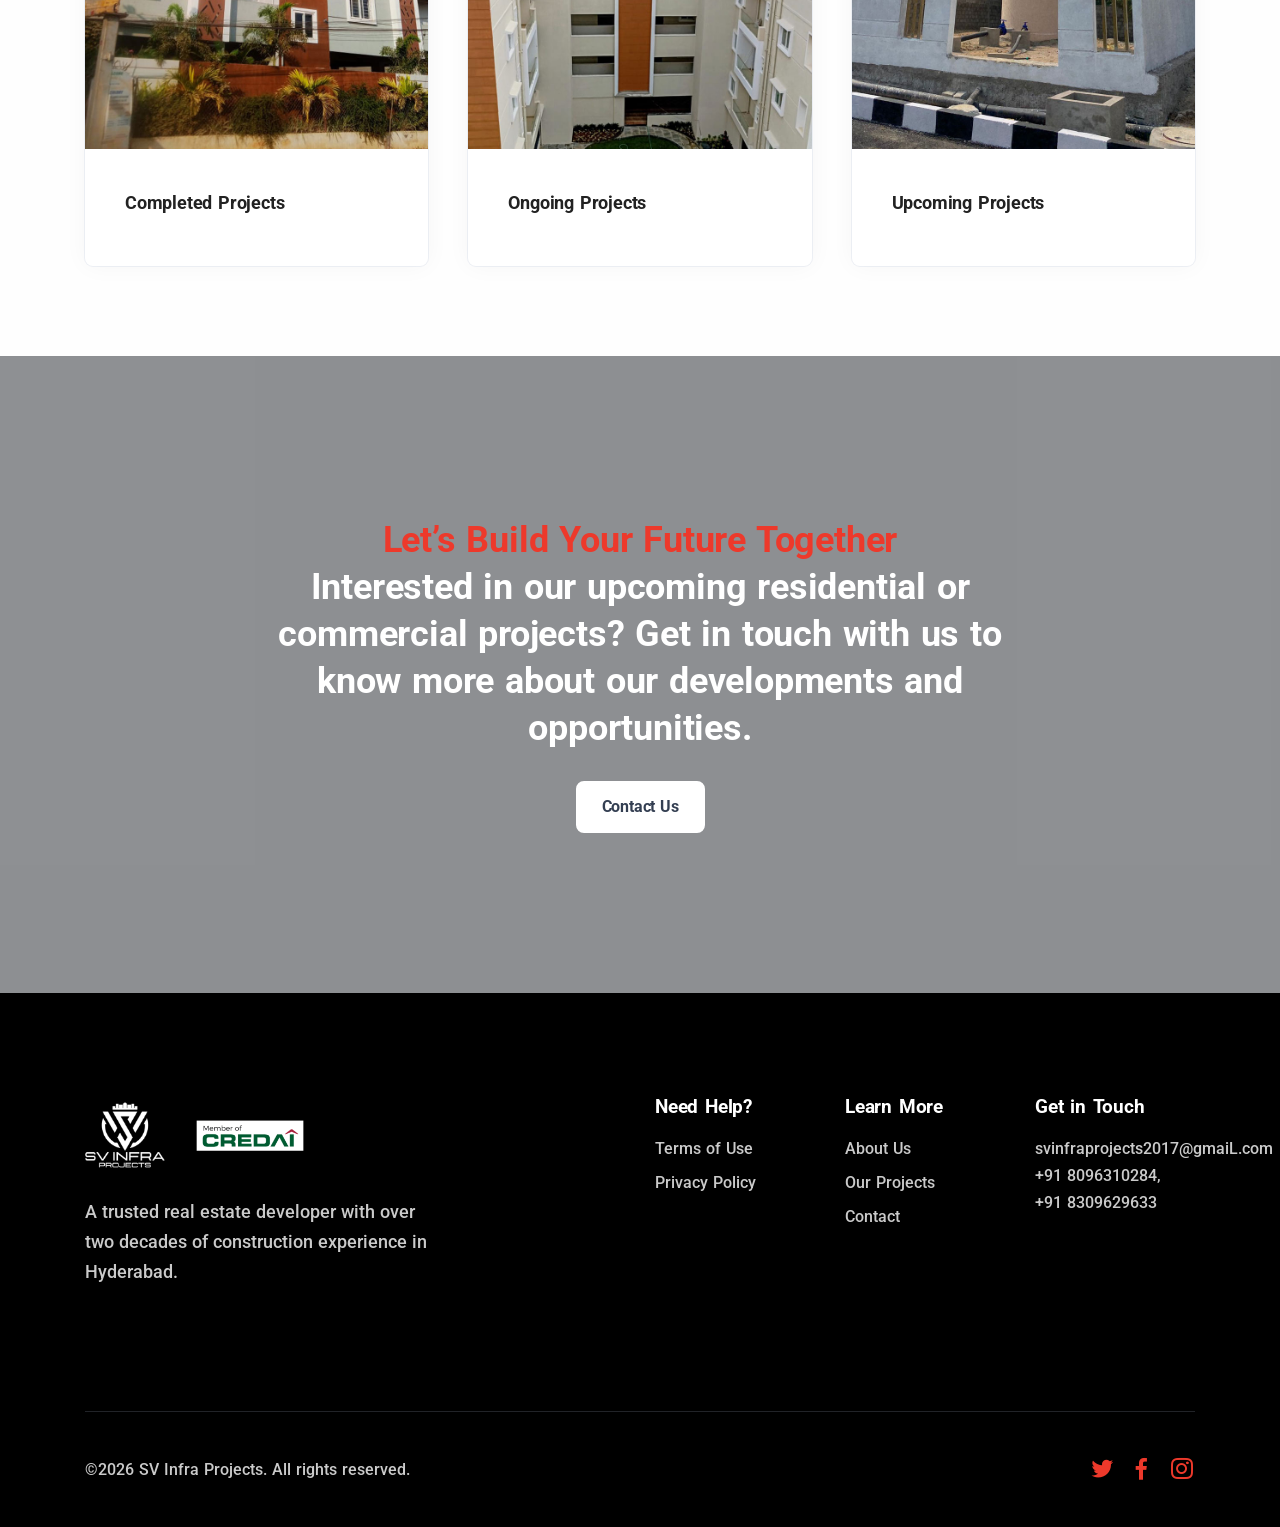
==== commit d5a725c3: "project details" ====
--- a/index.html
+++ b/index.html
@@ -87,8 +87,65 @@
                   <li class="nav-item">
                     <a class="nav-link active" href="index.html">About us</a>
                   </li>
-                  <li class="nav-item">
-                    <a class="nav-link" href="projects.html">Projects</a>
+                  <li class="nav-item dropdown">
+                    <a class="nav-link dropdown-toggle" href="projects.html" data-bs-toggle="dropdown">Projects</a>
+                    <div class="dropdown-menu dropdown-lg">
+
+                      <div class="dropdown-lg-content">
+
+                        <div>
+                          <h6 class="dropdown-header">Completed Projects</h6>
+                          <ul class="list-unstyled">
+                            <li>
+                              <a class="dropdown-item" href="projects.html#completed">Sai Dwarkamai</a>
+                            </li>
+                            <li>
+                              <a class="dropdown-item" href="projects.html#completed">Sai Gurusthan</a>
+                            </li>
+                            <li>
+                              <a class="dropdown-item" href="projects.html#completed">Sai Sadan</a>
+                            </li>
+                            <li>
+                              <a class="dropdown-item" href="projects.html#completed">Vesstar Plaza</a>
+                            </li>
+                            <li>
+                              <a class="dropdown-item" href="projects.html#completed">Open Plot Layout at Medchal</a>
+                            </li>
+                            <li>
+                              <a class="dropdown-item" href="projects.html#completed">Open Plot Layout at Gandi Maisamma</a>
+                            </li>
+                          </ul>
+                        </div>
+                        <!-- /.column -->
+                         <div>
+                          <h6 class="dropdown-header">Ongoing Projects</h6>
+                          <ul class="list-unstyled">
+                            <li>
+                              <a class="dropdown-item" href="/projects.html#ongoing">Sai Tara Residency
+</a>
+                            </li>
+                          </ul>
+                        </div>
+                        <!-- /.column -->
+                         <div>
+                          <h6 class="dropdown-header">Upcoming Projects</h6>
+                          <ul class="list-unstyled">
+                            <li>
+                              <a class="dropdown-item" href="/fortune-meadows.html">Fortune Meadows</a>
+                            </li>
+                            <li>
+                              <a class="dropdown-item" href="/high-rise.html">Hi-rise Commercial and <br>Residential Apartment</a>
+                            </li>
+                          </ul>
+                        </div>
+                        <!-- /.column -->
+                         
+
+                      </div>
+
+                      <!-- /auto-column -->
+
+                    </div>
                   </li>
                  
 
@@ -341,14 +398,19 @@
 <section class="wrapper bg-light team">
   <div class="container py-14 py-md-16">
     <div class="row gx-lg-8 gx-xl-12 gy-10 align-items-center">
-      <div class="col-lg-4">
+      <div class="col-lg-6">
+        <figure class="rounded">
+                          <img class="img-fluid" src="assets/img/leadership-img.jpg" alt="">
+                        </figure>
+      </div>
+      <div class="col-lg-6">
         <!-- <h2 class="fs-15 text-uppercase text-line text-primary text-center mb-3">Meet the Team</h2> -->
-        <h3 class="display-5 mb-2">Meet the Team</h3>
-        <p>Leaders in a real estate company are visionaries who turn possibilities into thriving communities. They inspire trust through integrity, empower their teams to aim higher, and lead with purpose in every decision. By embracing innovation and putting people first, they create lasting value—not just in properties, but in relationships and lives.</p>
+        <h3 class="display-5 mb-2">Leadership</h3>
+        <p>Leaders in a real estate company are visionaries who transform possibilities into thriving communities. They inspire trust through integrity, empower their teams to strive for excellence, and lead with purpose in every decision they make. By embracing innovation and placing people at the heart of their approach, they create lasting value—not only in the properties they develop, but also in the relationships they build and the lives they enrich. At the helm of our organization is our visionary leader, <strong class="text-primary">P. Vijay N. Raju</strong>, supported by a dynamic leadership team comprising <strong class="text-primary"><br>P.V.N. Shaker Varma, N. Srinu, and P. Harshavardhan</strong>, who collectively drive our mission with dedication and foresight.</p>
         <!-- <a href="#" class="btn btn-primary rounded-pill mt-3">See All Members</a> -->
       </div>
       <!--/column -->
-      <div class="col-lg-8">
+      <!-- <div class="col-lg-6">
         <h4 class="text-primary">Our Visionary Leader</h4>
 
         <div class="row mb-10">
@@ -358,7 +420,7 @@
           <div class="col-md-4"><div class="card"><div class="card-body">
             <h5>N. Raju</h5>
           </div></div></div>
-        </div><!-- Row-->
+        </div>
 <h4 class="text-primary">Leadership team</h4>
         <div class="row">
           <div class="col-md-4"><div class="card"><div class="card-body">
@@ -370,9 +432,9 @@
           <div class="col-md-4"><div class="card"><div class="card-body">
             <h5>P.Harshavardhan</h5>
           </div></div></div>
-        </div><!-- Row-->
+        </div>
         
-      </div>
+      </div> -->
       <!--/column -->
     </div>
     <!--/.row -->
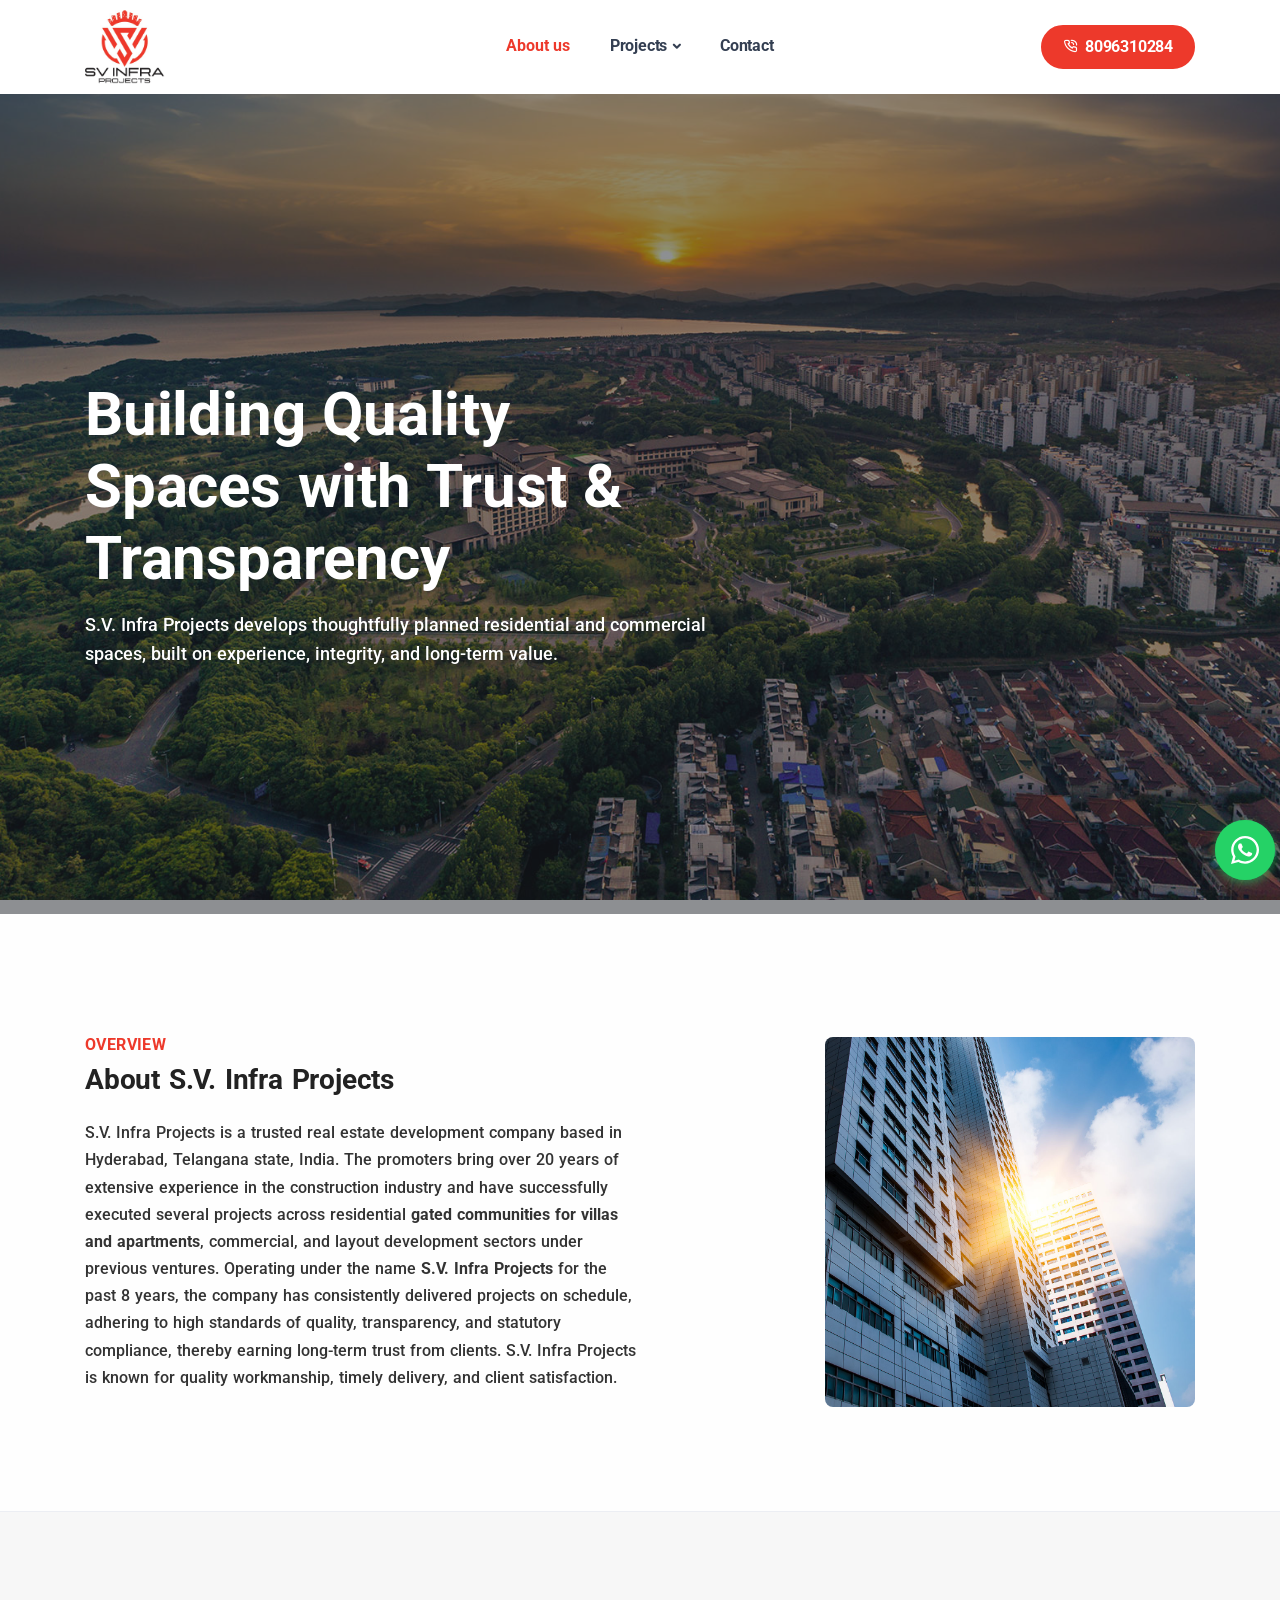
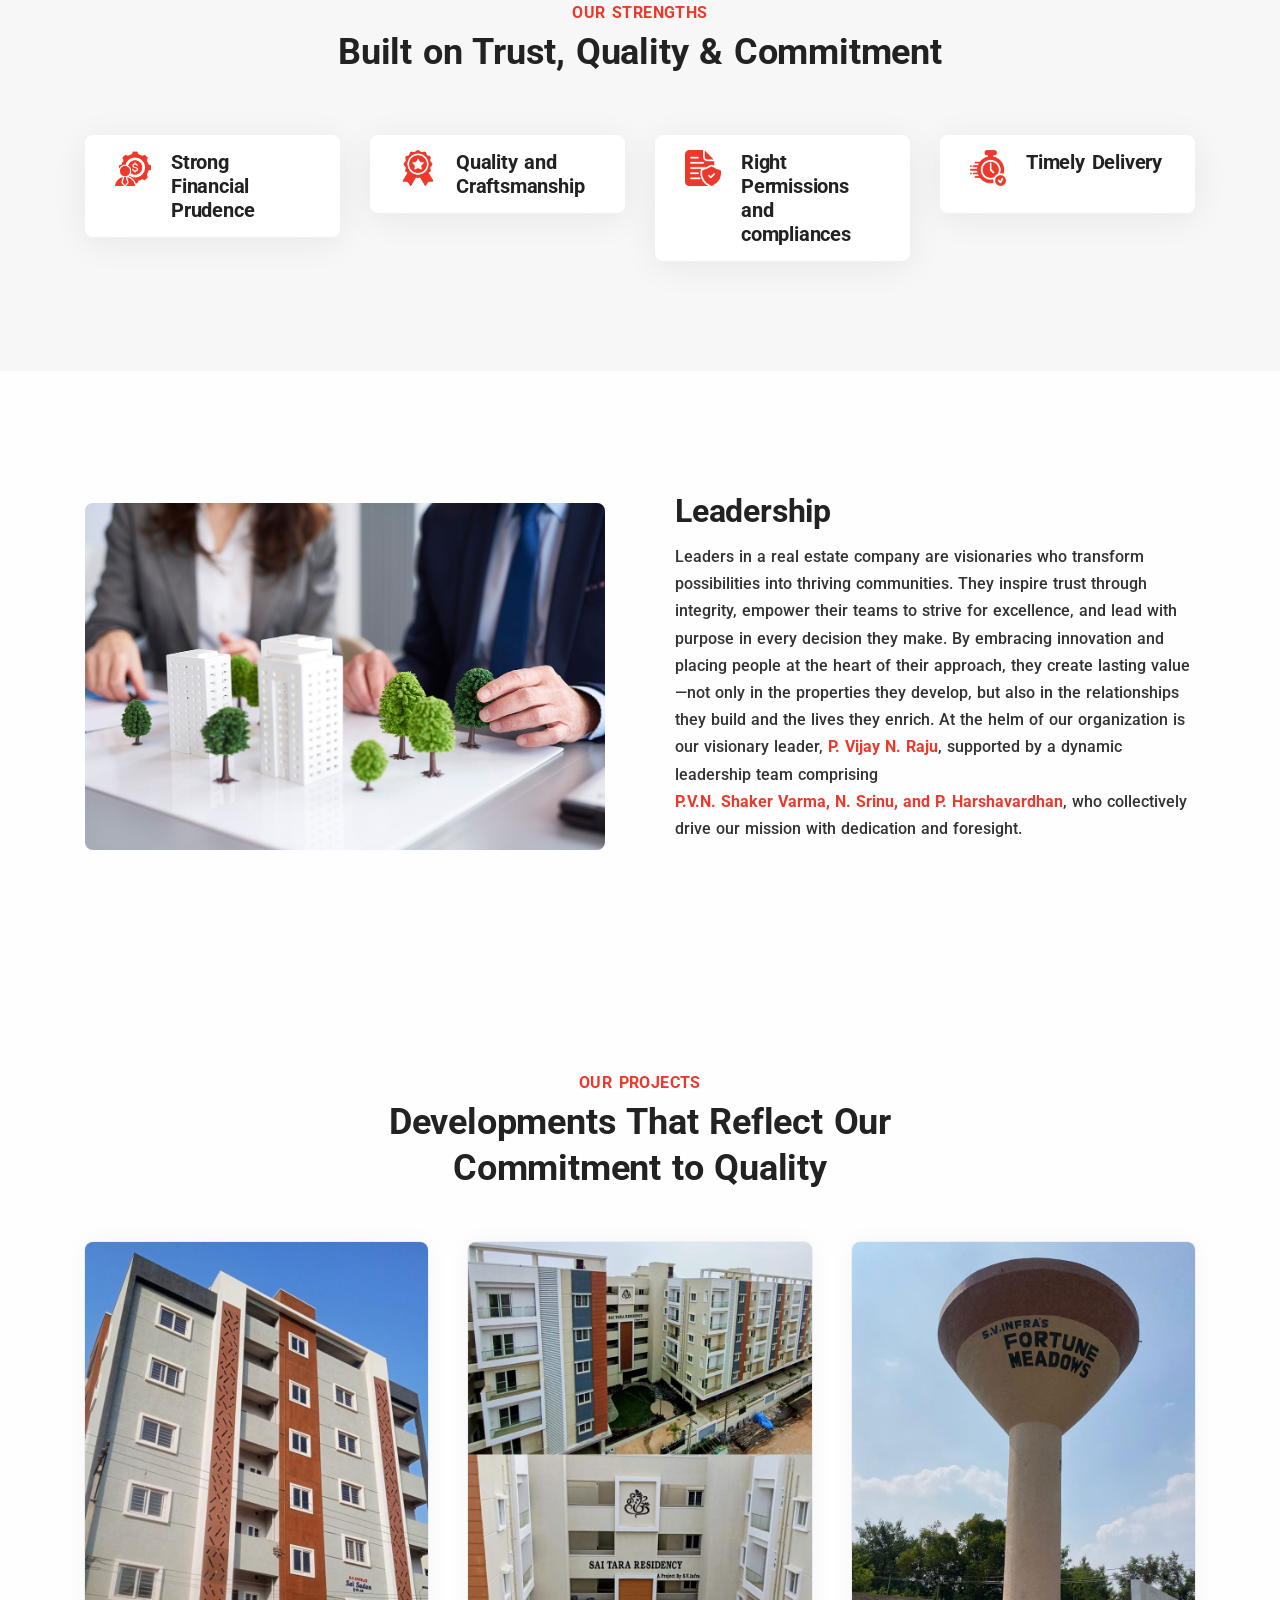
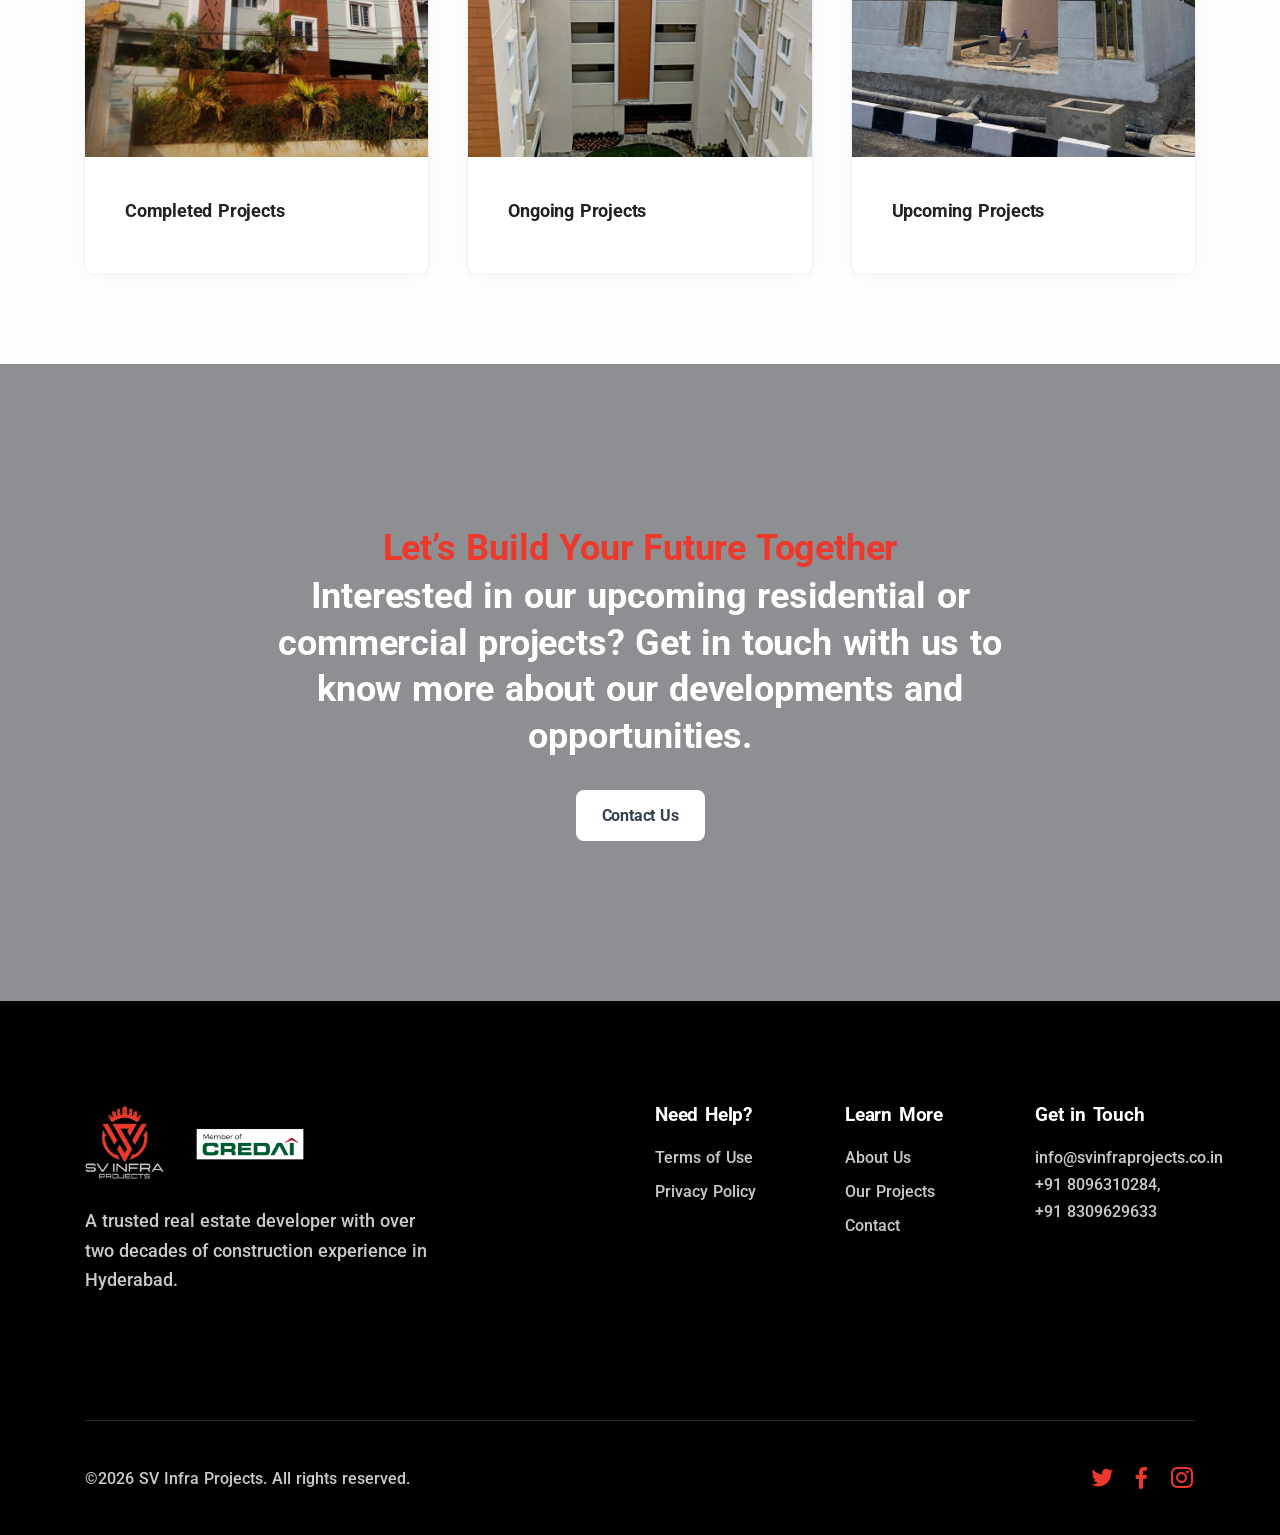
==== commit 15a884f9: "latest" ====
--- a/index.html
+++ b/index.html
@@ -42,6 +42,19 @@
       .team .card-body{
         padding:1rem
       }
+      .linktodetails::after {
+    line-height: 1;
+    font-family: "Unicons";
+    content: "\e950";
+    padding-left: 0.07rem;
+    color:#ed392b;
+    font-size: 0.9rem;
+    font-weight: normal;
+    vertical-align: -3px;
+    margin-right: -0.25rem
+;
+    display: inline-block;
+}
 
        @media (max-width: 800px) {
             .team .card{
@@ -62,7 +75,7 @@
               <a href="./index.html">
                 <img
                   class="logo-dark"
-                  src="./assets/img/logo.png"
+                  src="./assets/img/svinfra-logo.jpg"
                   alt=""
                   style="max-width: 80px"
                 />
@@ -131,10 +144,10 @@
                           <h6 class="dropdown-header">Upcoming Projects</h6>
                           <ul class="list-unstyled">
                             <li>
-                              <a class="dropdown-item" href="/fortune-meadows.html">Fortune Meadows</a>
+                              <a class="dropdown-item linktodetails" href="/fortune-meadows.html">Fortune Meadows</a>
                             </li>
                             <li>
-                              <a class="dropdown-item" href="/high-rise.html">Hi-rise Commercial and <br>Residential Apartment</a>
+                              <a class="dropdown-item linktodetails" href="/high-rise.html">High-Rise Development</a>
                             </li>
                           </ul>
                         </div>
@@ -157,8 +170,8 @@
                 <!-- /.navbar-nav -->
                 <div class="offcanvas-footer d-lg-none">
                   <div>
-                    <a href="mailto:svinfraprojects2017@gmaiL.com" class="link-inverse"
-                      >svinfraprojects2017@gmaiL.com</a
+                    <a href="mailto:info@svinfraprojects.co.in" class="link-inverse"
+                      >info@svinfraprojects.co.in</a
                     >
                     <br />
                     +91 8096310284, <br />
@@ -554,18 +567,18 @@
             <div class="widget">
               <img
                 class="mb-4 fooLogo"
-                src="assets/img/logo-white.png"
+                src="assets/img/logo-foo.png"
                 style="max-width: 80px"
                 alt=""
               />
              
 
-              <img
+              <a href="assets/img/credai-certificate.jpg" data-glightbox data-gallery="g1"><img
                 class="mb-4 fooLogo"
                 src="assets/img/credai-logo.png"
                 style="max-width: 200px"
                 alt=""
-              />
+              /></a>
               <p class="lead mb-5">
                 A trusted real estate developer with over two decades of construction experience in Hyderabad.
               </p>
@@ -616,7 +629,7 @@
             <div class="widget">
               <h4 class="widget-title text-white mb-3">Get in Touch</h4>
               
-              <a href="mailto:svinfraprojects2017@gmaiL.com">svinfraprojects2017@gmaiL.com</a><br />
+              <a href="mailto:info@svinfraprojects.co.in">info@svinfraprojects.co.in</a><br />
               +91 8096310284, <br>+91 8309629633
             </div>
             <!-- /.widget -->
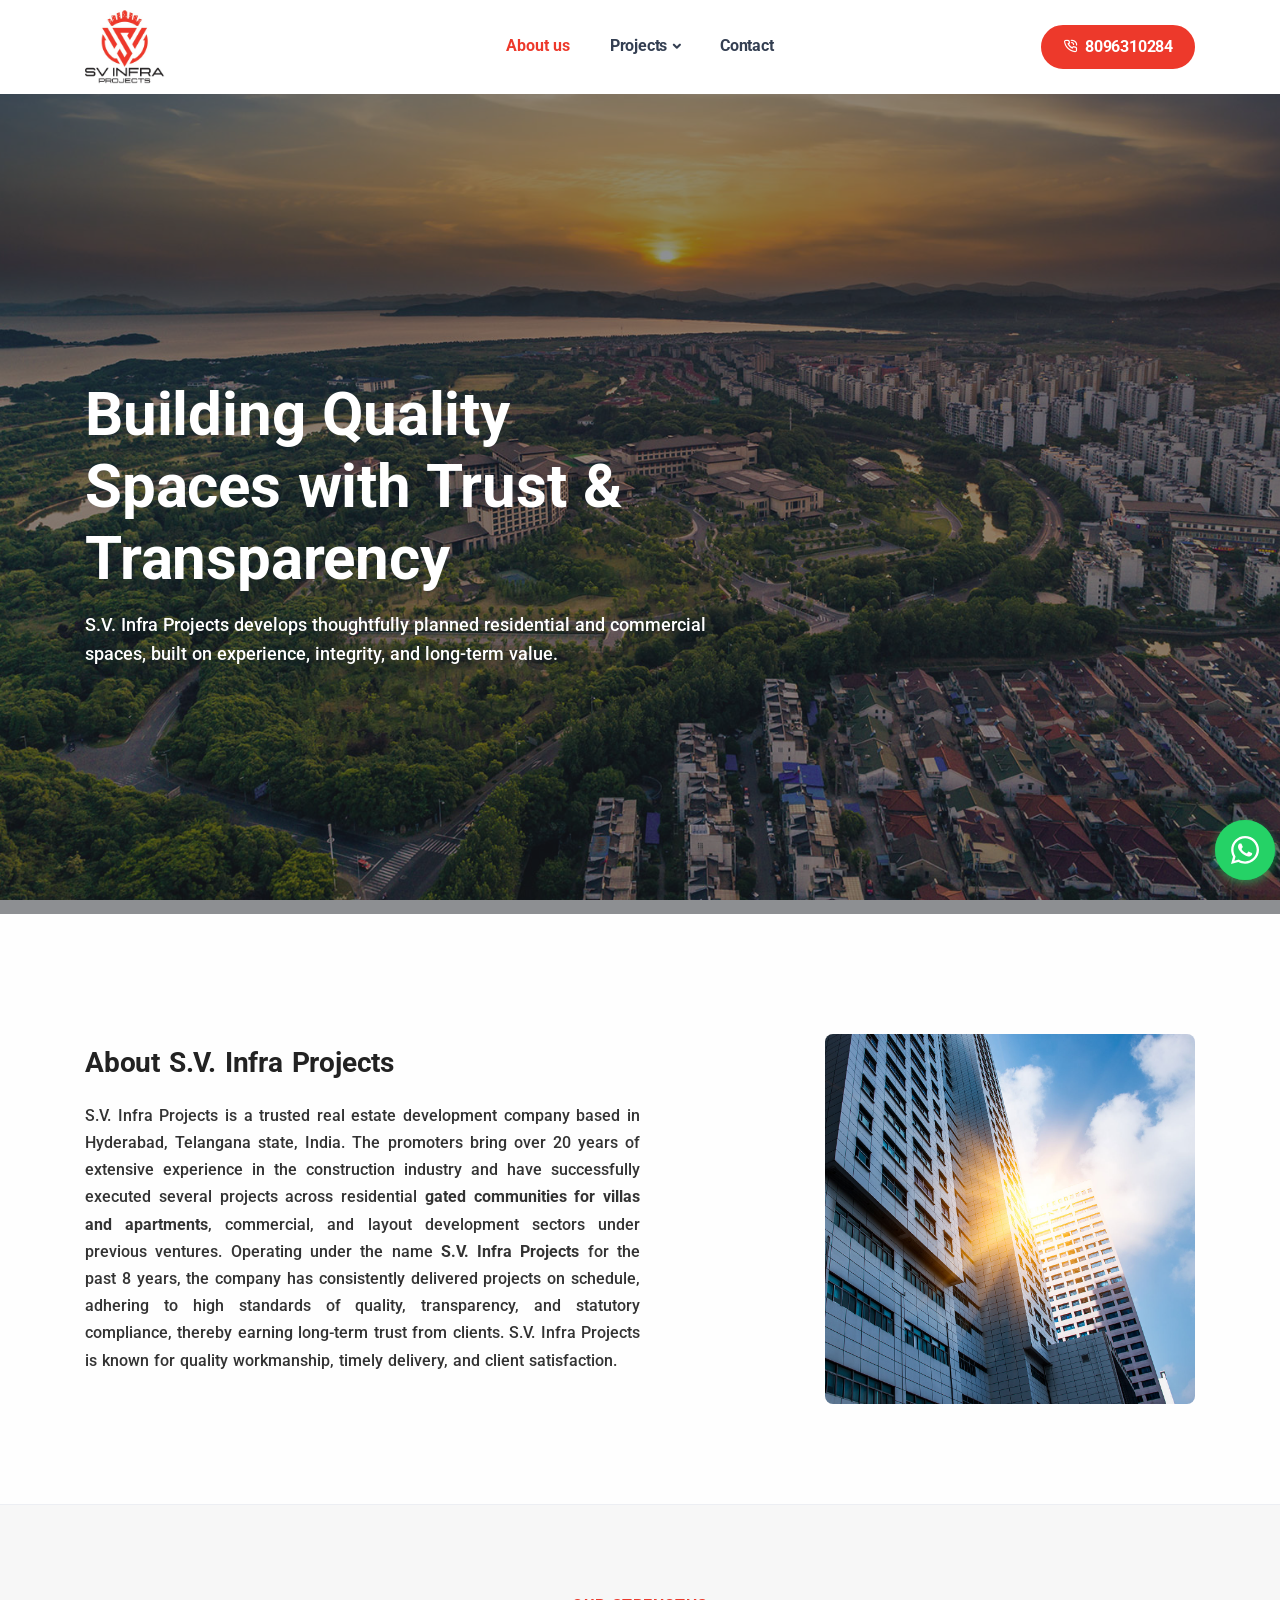
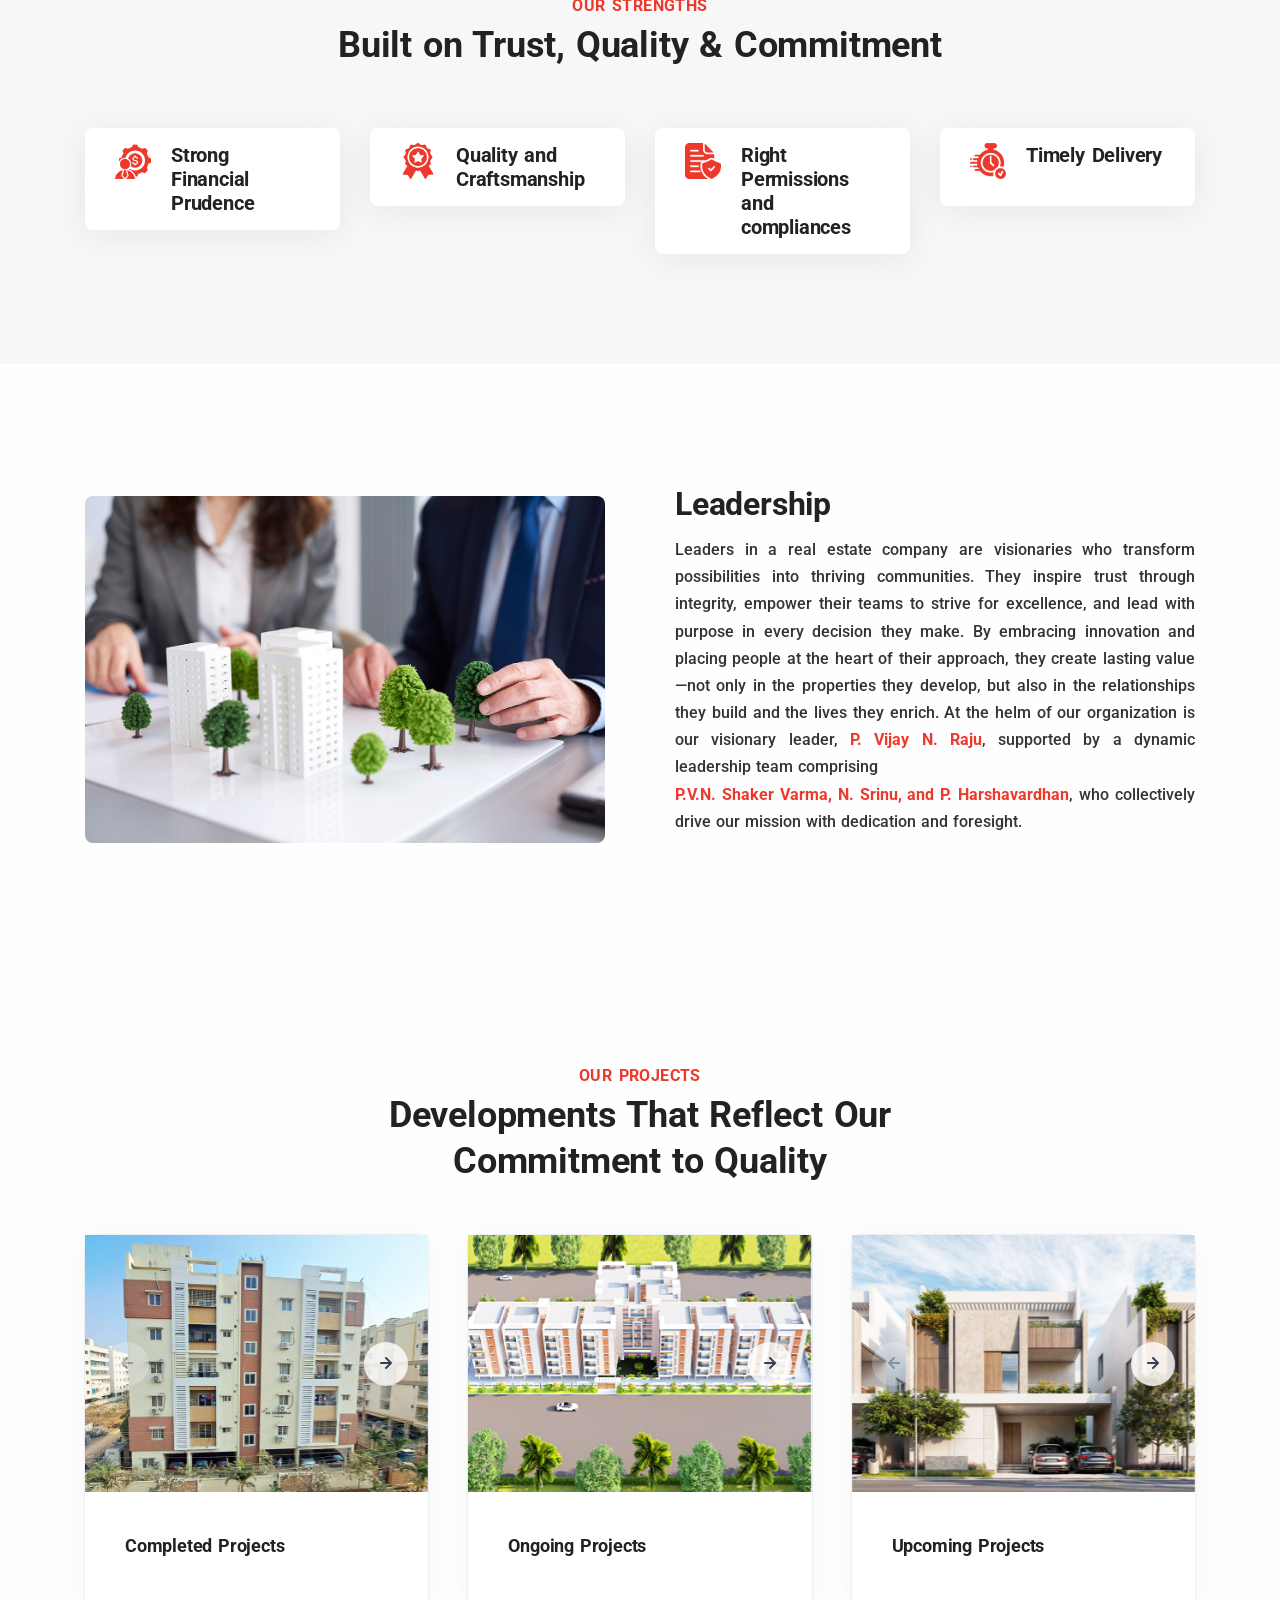
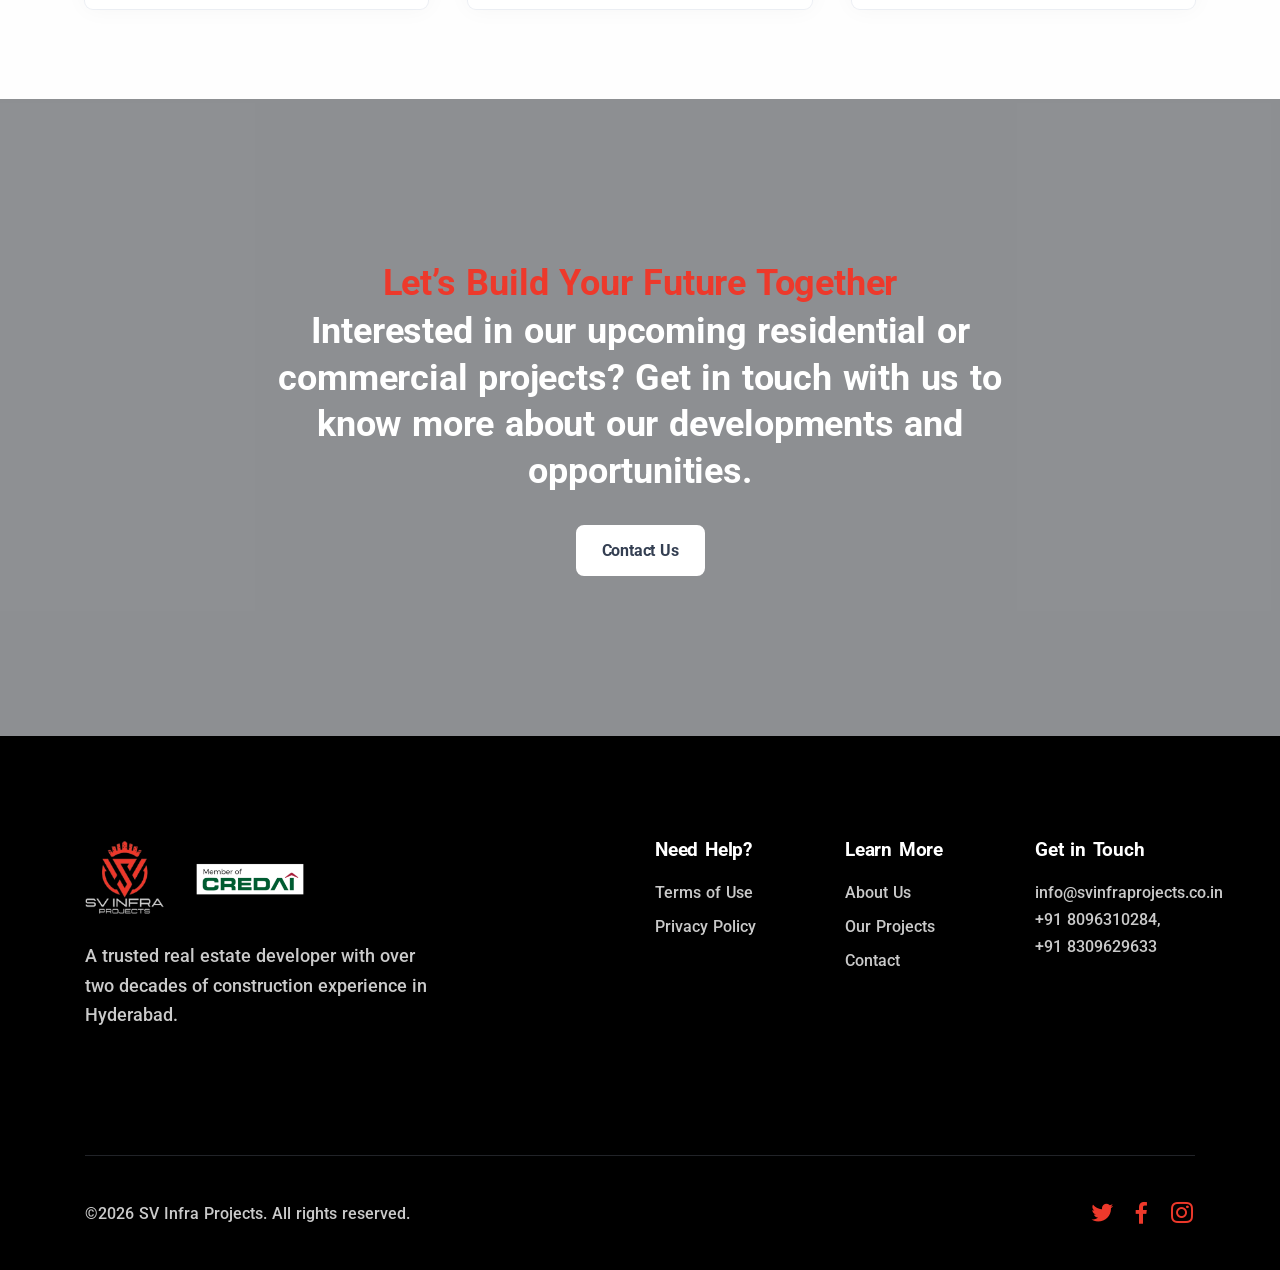
==== commit 48fb798a: "latest" ====
--- a/index.html
+++ b/index.html
@@ -286,12 +286,12 @@
               <article>
                 
                 <div class="row gx-0 align-items-center">
-                  <div class="col-md-6 text-justify">
-                    <h3 class="fs-16 text-uppercase text-primary mb-1">Overview</h3>
+                  <div class="col-md-6">
+                   
                     <h2 class="display-6 mb-4">
                   About S.V. Infra Projects
                 </h2>
-                    <p>
+                    <p style="text-align: justify;">
                       S.V. Infra Projects is a trusted real estate development company based in Hyderabad, Telangana state, India. The promoters bring over 20 years of extensive experience in the construction industry and have successfully executed several projects across residential <strong>gated communities for villas and apartments</strong>, commercial, and layout development sectors under previous ventures. Operating under the name <strong>S.V. Infra Projects</strong> for the past 8 years, the company has consistently delivered projects on schedule, adhering to high standards of quality, transparency, and statutory compliance, thereby earning long-term trust from clients. S.V. Infra Projects is known for quality workmanship, timely delivery, and client satisfaction.
                     </p>
                     
@@ -419,7 +419,7 @@
       <div class="col-lg-6">
         <!-- <h2 class="fs-15 text-uppercase text-line text-primary text-center mb-3">Meet the Team</h2> -->
         <h3 class="display-5 mb-2">Leadership</h3>
-        <p>Leaders in a real estate company are visionaries who transform possibilities into thriving communities. They inspire trust through integrity, empower their teams to strive for excellence, and lead with purpose in every decision they make. By embracing innovation and placing people at the heart of their approach, they create lasting value—not only in the properties they develop, but also in the relationships they build and the lives they enrich. At the helm of our organization is our visionary leader, <strong class="text-primary">P. Vijay N. Raju</strong>, supported by a dynamic leadership team comprising <strong class="text-primary"><br>P.V.N. Shaker Varma, N. Srinu, and P. Harshavardhan</strong>, who collectively drive our mission with dedication and foresight.</p>
+        <p style="text-align: justify;">Leaders in a real estate company are visionaries who transform possibilities into thriving communities. They inspire trust through integrity, empower their teams to strive for excellence, and lead with purpose in every decision they make. By embracing innovation and placing people at the heart of their approach, they create lasting value—not only in the properties they develop, but also in the relationships they build and the lives they enrich. At the helm of our organization is our visionary leader, <strong class="text-primary">P. Vijay N. Raju</strong>, supported by a dynamic leadership team comprising <strong class="text-primary"><br>P.V.N. Shaker Varma, N. Srinu, and P. Harshavardhan</strong>, who collectively drive our mission with dedication and foresight.</p>
         <!-- <a href="#" class="btn btn-primary rounded-pill mt-3">See All Members</a> -->
       </div>
       <!--/column -->
@@ -477,7 +477,20 @@
     <div class="col-lg-4">
       <div class="card">
         <a href="projects.html#completed">
-        <img class="card-img-top" src="assets/img/complted-projects.jpg" alt="">
+       <div class="swiper-container dots-over" data-margin="5" data-dots="false" data-nav="true" data-autoheight="true">
+  <div class="swiper">
+    <div class="swiper-wrapper">
+
+
+      <div class="swiper-slide"><img src="/assets/img/completed-1.jpg" class="" alt="" /></div>
+      <div class="swiper-slide"><img src="/assets/img/completed-2.jpg" class="" alt="" /></div>
+      <div class="swiper-slide"><img src="/assets/img/completed-3.jpg" class="" alt="" /></div>
+    </div>
+    <!--/.swiper-wrapper -->
+  </div>
+  <!-- /.swiper -->
+</div>
+<!-- /.swiper-container -->
         <div class="card-body"><h5 class="card-title">Completed Projects</h5></div><!--/.card-body -->
         </a>
       </div><!--/.card -->
@@ -486,7 +499,20 @@
     <div class="col-lg-4">
       <div class="card">
         <a href="projects.html#ongoing">
-        <img class="card-img-top" src="assets/img/ongoing-projects.jpg" alt="">
+        <div class="swiper-container dots-over" data-margin="5" data-dots="false" data-nav="true" data-autoheight="true">
+  <div class="swiper">
+    <div class="swiper-wrapper">
+
+
+      <div class="swiper-slide"><img src="/assets/img/ongoing-1.jpg" class="" alt="" /></div>
+      <div class="swiper-slide"><img src="/assets/img/ongoing-2.jpg" class="" alt="" /></div>
+      
+    </div>
+    <!--/.swiper-wrapper -->
+  </div>
+  <!-- /.swiper -->
+</div>
+<!-- /.swiper-container -->
         <div class="card-body"><h5 class="card-title">Ongoing Projects</h5></div><!--/.card-body -->
         </a>
       </div><!--/.card -->
@@ -495,7 +521,20 @@
     <div class="col-lg-4">
       <div class="card">
         <a href="projects.html#upcoming">
-        <img class="card-img-top" src="assets/img/upcoming-projects.jpg" alt="">
+        <div class="swiper-container dots-over" data-margin="5" data-dots="false" data-nav="true" data-autoheight="true">
+  <div class="swiper">
+    <div class="swiper-wrapper">
+
+
+      <div class="swiper-slide"><img src="/assets/img/upcoming-1.jpg" class="" alt="" /></div>
+      <div class="swiper-slide"><img src="/assets/img/upcoming-2.jpg" class="" alt="" /></div>
+      
+    </div>
+    <!--/.swiper-wrapper -->
+  </div>
+  <!-- /.swiper -->
+</div>
+<!-- /.swiper-container -->
         <div class="card-body"><h5 class="card-title">Upcoming Projects</h5></div><!--/.card-body -->
         </a>
       </div><!--/.card -->
@@ -525,6 +564,10 @@
           .mobile {
             display: block;
           }
+        }
+
+        .swiper-controls .swiper-navigation .swiper-button{
+          background: rgba(255,255,255,.8);
         }
       </style>
 
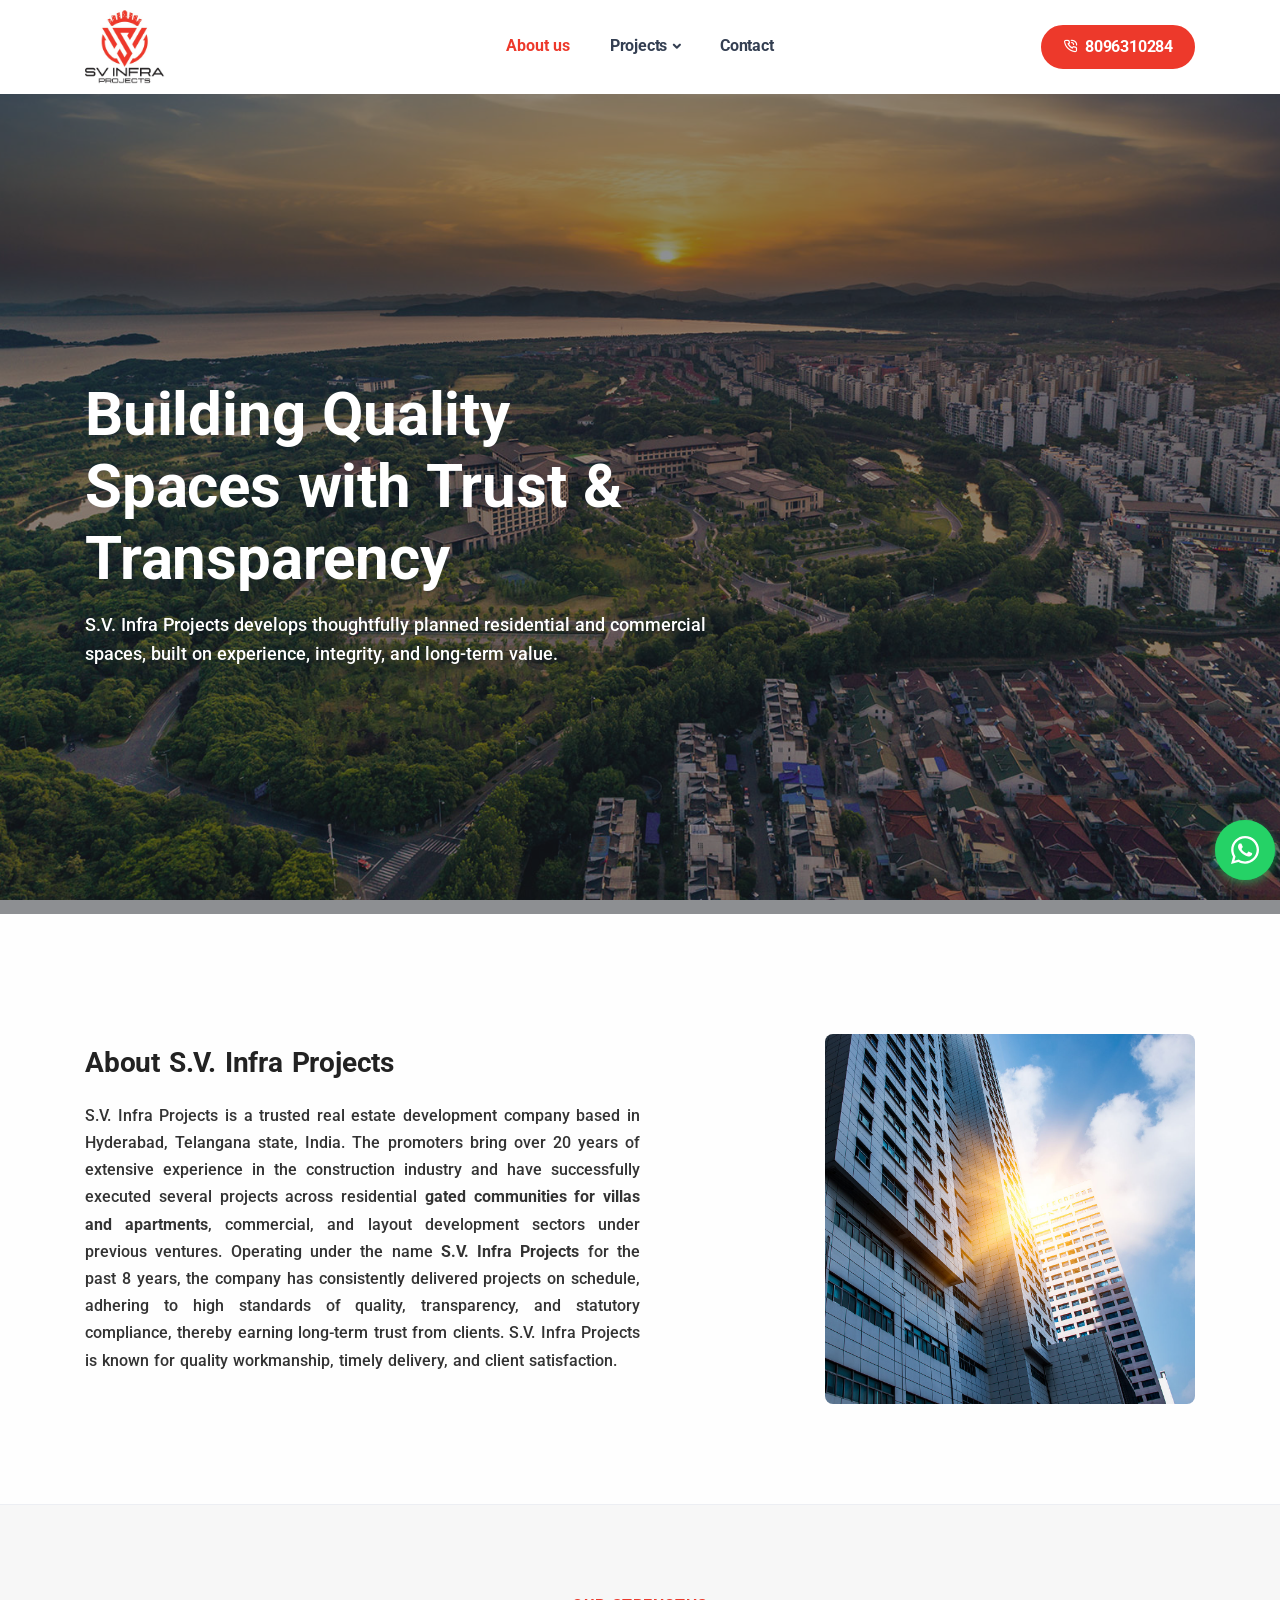
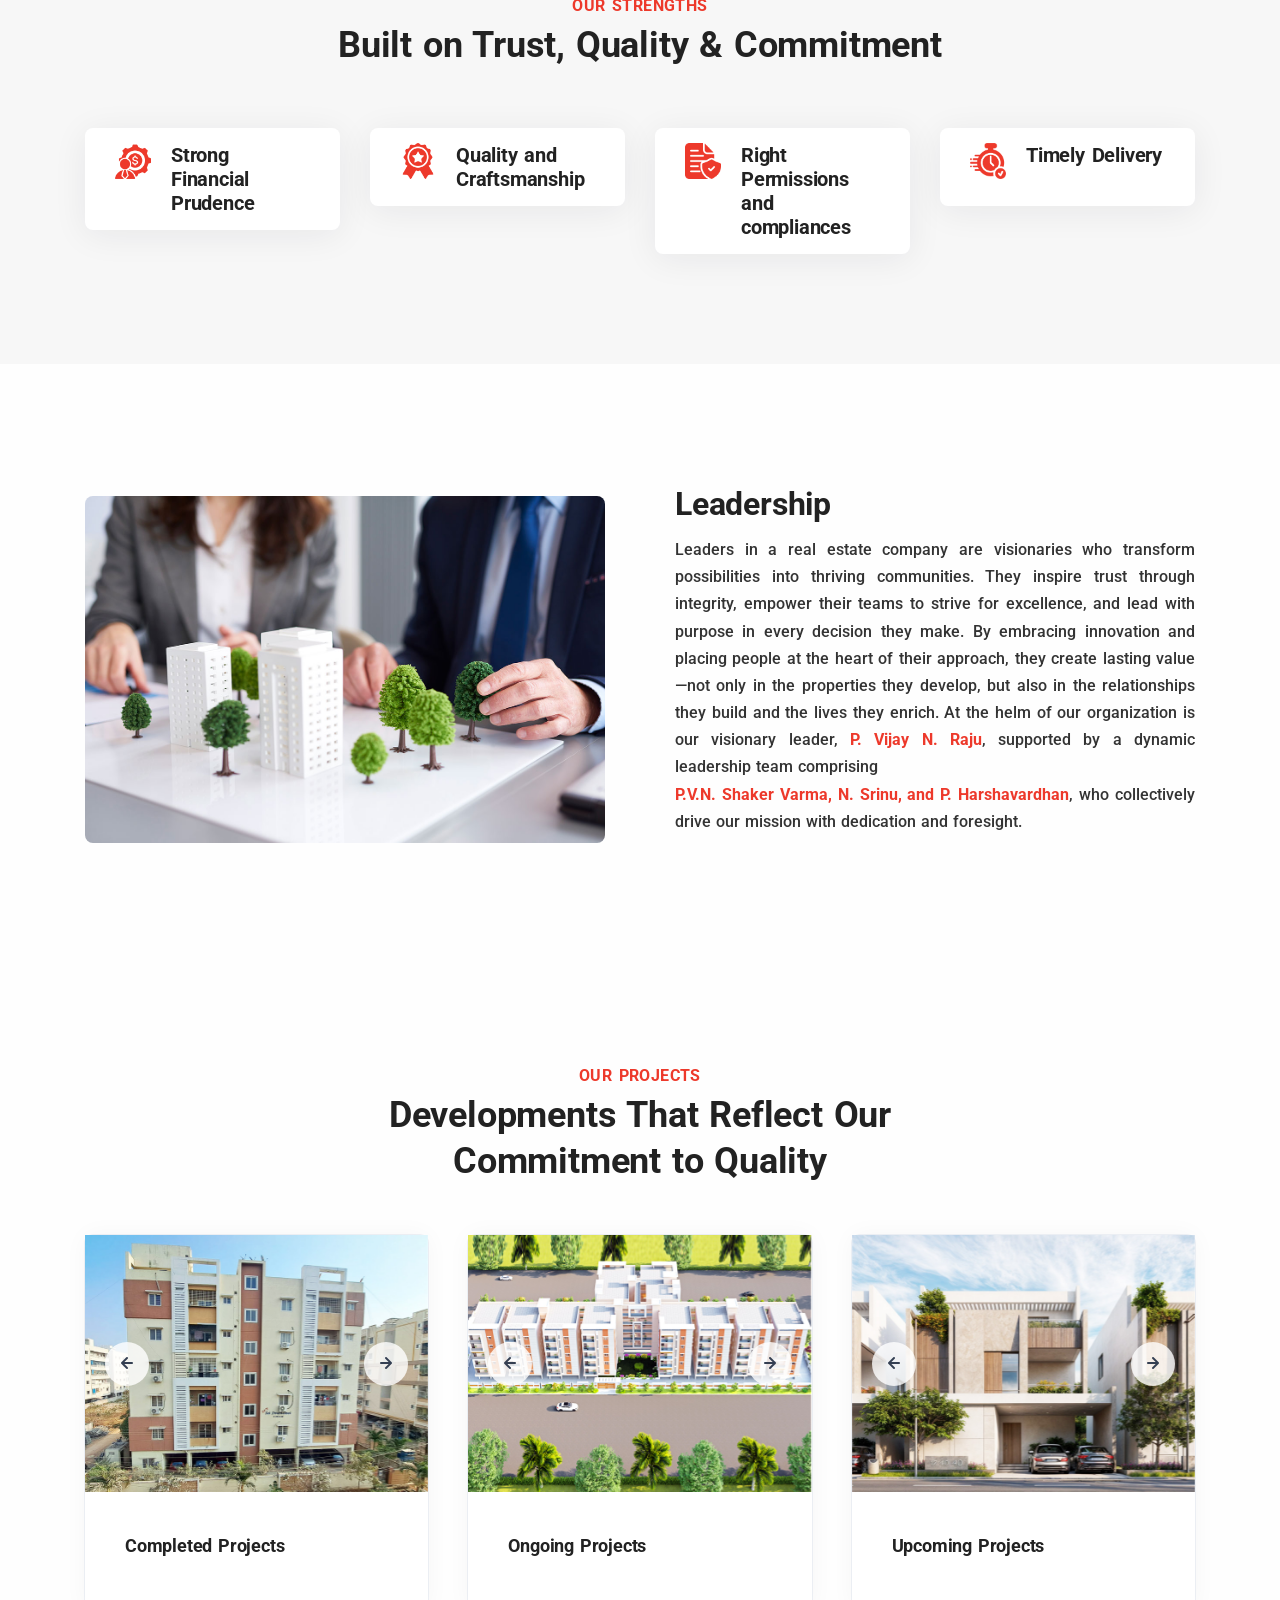
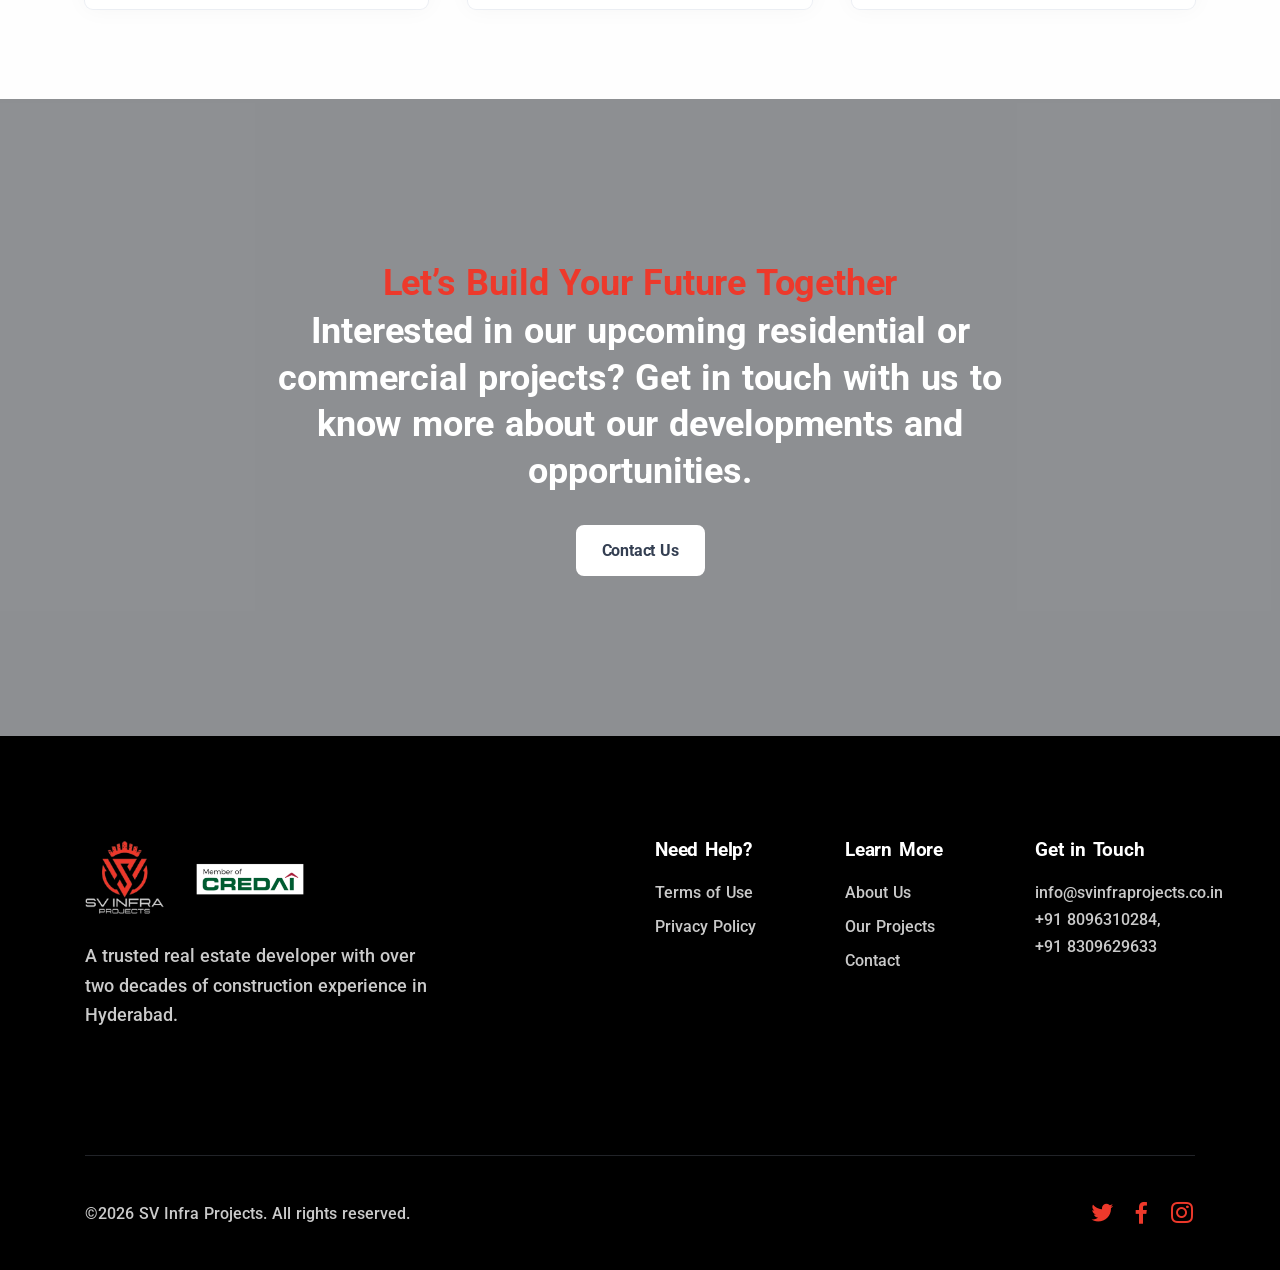
==== commit 58b48c67: "latest" ====
--- a/index.html
+++ b/index.html
@@ -477,7 +477,7 @@
     <div class="col-lg-4">
       <div class="card">
         <a href="projects.html#completed">
-       <div class="swiper-container dots-over" data-margin="5" data-dots="false" data-nav="true" data-autoheight="true">
+       <div class="swiper-container dots-over" data-margin="5" data-dots="false" data-loop="true" data-nav="true" data-autoheight="true">
   <div class="swiper">
     <div class="swiper-wrapper">
 
@@ -499,7 +499,7 @@
     <div class="col-lg-4">
       <div class="card">
         <a href="projects.html#ongoing">
-        <div class="swiper-container dots-over" data-margin="5" data-dots="false" data-nav="true" data-autoheight="true">
+        <div class="swiper-container dots-over" data-margin="5" data-dots="false" data-loop="true" data-nav="true" data-autoheight="true">
   <div class="swiper">
     <div class="swiper-wrapper">
 
@@ -521,7 +521,7 @@
     <div class="col-lg-4">
       <div class="card">
         <a href="projects.html#upcoming">
-        <div class="swiper-container dots-over" data-margin="5" data-dots="false" data-nav="true" data-autoheight="true">
+        <div class="swiper-container dots-over" data-margin="5" data-dots="false" data-loop="true" data-nav="true" data-autoheight="true">
   <div class="swiper">
     <div class="swiper-wrapper">
 
